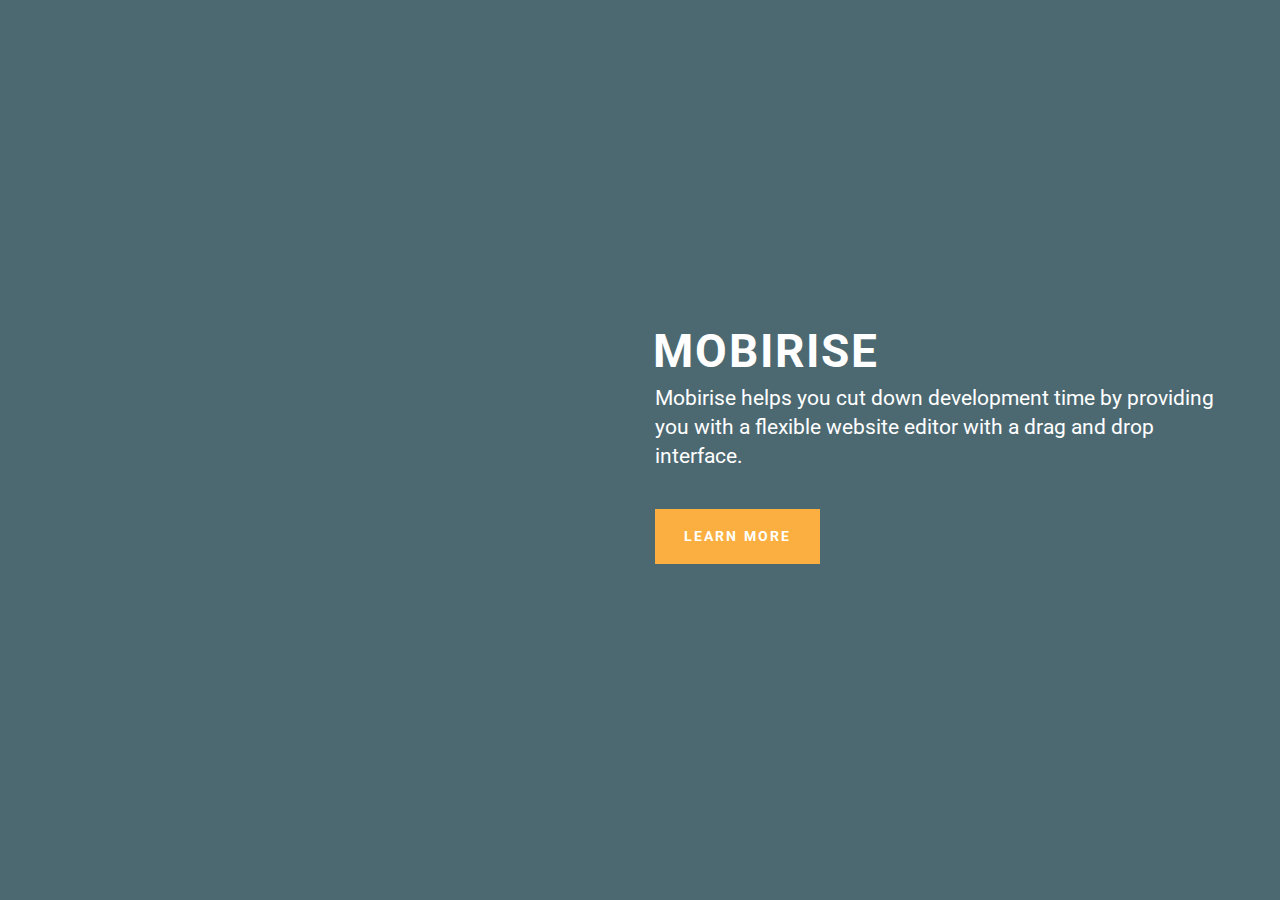
==== contact.html @ 0ccf78a9 "create github pages" ====
<!DOCTYPE html>
<html>
<head>
  <!-- Site made with Mobirise Website Builder v4.3.2, https://mobirise.com -->
  <meta charset="UTF-8">
  <meta http-equiv="X-UA-Compatible" content="IE=edge">
  <meta name="generator" content="Mobirise v4.3.2, mobirise.com">
  <meta name="viewport" content="width=device-width, initial-scale=1">
  <link rel="shortcut icon" href="assets/images/logo.png" type="image/x-icon">
  <meta name="description" content="Contact
">
  <title>Contact.html</title>
  <link rel="stylesheet" href="https://fonts.googleapis.com/css?family=Roboto:700,400&subset=cyrillic,latin,greek,vietnamese">
  <link rel="stylesheet" href="assets/bootstrap/css/bootstrap.min.css">
  <link rel="stylesheet" href="assets/animate.css/animate.min.css">
  <link rel="stylesheet" href="assets/mobirise/css/style.css">
  <link rel="stylesheet" href="assets/mobirise/css/mbr-additional.css" type="text/css">
  
  
  
</head>
<body>
<section class="mbr-box mbr-section mbr-section--relative mbr-section--fixed-size mbr-section--full-height mbr-section--bg-adapted" id="header2-c" data-rv-view="29" style="background-color: rgb(76, 105, 114);">
    <div class="mbr-box__magnet mbr-box__magnet--sm-padding mbr-box__magnet--center-left">
        
        <div class="mbr-box__container mbr-section__container container">
            <div class="mbr-box mbr-box--stretched"><div class="mbr-box__magnet mbr-box__magnet--center-left">
                <div class="row"><div class=" col-sm-6 col-sm-offset-6">
                    <div class="mbr-hero animated fadeInUp">
                        <h1 class="mbr-hero__text">MOBIRISE</h1>
                        <p class="mbr-hero__subtext">Mobirise helps you cut down development time by providing you with a flexible website editor with a drag and drop interface.</p>
                    </div>
                    <div class="mbr-buttons btn-inverse mbr-buttons--left"><a class="mbr-buttons__btn btn btn-lg btn-warning animated fadeInUp delay" href="https://mobirise.com">LEARN MORE</a></div>
                </div></div>
            </div></div>
        </div>
        
    </div>
</section>


  <section class="engine"><a href="https://mobirise.co/q">bootstrap slideshow</a></section><script src="assets/web/assets/jquery/jquery.min.js"></script>
  <script src="assets/bootstrap/js/bootstrap.min.js"></script>
  <script src="assets/smooth-scroll/smooth-scroll.js"></script>
  <script src="assets/mobirise/js/script.js"></script>
  
  
</body>
</html>
---- assets/mobirise/css/style.css ----
.is-builder .animated {
  -webkit-animation-name: none !important;
  animation-name: none !important;
}
html {
  position: relative;
  min-height: 100%;
}
.mbr-embedded-video {
  position: relative;
}
.mbr-background-video,
.mbr-background-video-preview {
  bottom: 0;
  left: 0;
  overflow: hidden;
  position: absolute;
  right: 0;
  top: 0;
}
.mbr-parallax-background,
.mbr-background {
  background-attachment: fixed !important;
  background-position: 50% 0;
  background-repeat: no-repeat;
  background-size: cover !important;
}
.mbr-hidden-scrollbar .mbr-parallax-background {
  background-size: auto 130%;
}
.mobile .mbr-parallax-background {
  background-attachment: scroll !important;
}
.mbr-background {
  background-attachment: scroll !important;
}
.mbr-navbar {
  position: relative;
  width: 100%;
}
.mbr-navbar:before {
  content: "";
  display: block;
}
.mbr-navbar__brand-link:after,
.mbr-navbar__brand-img {
  max-height: 74px;
  height: 100%;
}
.mbr-navbar:before,
.mbr-navbar__container {
  height: 98px;
}
.mbr-navbar--ss .mbr-navbar__brand-link:after,
.mbr-navbar--ss .mbr-navbar__brand-img {
  height: 74px;
}
.mbr-navbar--ss:before,
.mbr-navbar--ss .mbr-navbar__container {
  height: 98px;
}
.mbr-navbar--xs .mbr-navbar__brand-link:after,
.mbr-navbar--xs .mbr-navbar__brand-img {
  height: 32px;
}
.mbr-navbar--xs:before,
.mbr-navbar--xs .mbr-navbar__container {
  height: 56px;
}
.mbr-navbar--s .mbr-navbar__brand-link:after,
.mbr-navbar--s .mbr-navbar__brand-img {
  height: 48px;
}
.mbr-navbar--s:before,
.mbr-navbar--s .mbr-navbar__container {
  height: 72px;
}
.mbr-navbar--m .mbr-navbar__brand-link:after,
.mbr-navbar--m .mbr-navbar__brand-img {
  height: 64px;
}
.mbr-navbar--m:before,
.mbr-navbar--m .mbr-navbar__container {
  height: 88px;
}
.mbr-navbar--l .mbr-navbar__brand-link:after,
.mbr-navbar--l .mbr-navbar__brand-img {
  height: 96px;
}
.mbr-navbar--l:before,
.mbr-navbar--l .mbr-navbar__container {
  height: 120px;
}
.mbr-navbar--xl .mbr-navbar__brand-link:after,
.mbr-navbar--xl .mbr-navbar__brand-img {
  height: 128px;
}
.mbr-navbar--xl:before,
.mbr-navbar--xl .mbr-navbar__container {
  height: 152px;
}
.mbr-navbar--short .mbr-navbar__brand-link:after,
.mbr-navbar--short .mbr-navbar__brand-img {
  height: 40px;
}
.mbr-navbar--short .mbr-brand__logo .mbr-iconfont{
  font-size: 40px;
}
.mbr-navbar--short:before,
.mbr-navbar--short .mbr-navbar__container {
  height: 64px;
}
.mbr-navbar--short .mbr-navbar__container {
  padding: 12px 0;
}
@media (max-width: 767px) {
  .mbr-navbar--short .mbr-navbar__brand-link:after,
  .mbr-navbar--short .mbr-navbar__brand-img {
    height: 31px;
  }
  .mbr-navbar--short:before,
  .mbr-navbar--short .mbr-navbar__container {
    height: 45px;
  }
  .mbr-navbar--short .mbr-navbar__container {
    padding: 7px 0;
  }
}
.mbr-navbar__brand-img {
  position: relative;
}
.mbr-navbar__brand-img,
.mbr-navbar__container,
.mbr-navbar__section {
  -webkit-transition: all 300ms ease-in-out 0s;
  -o-transition: all 300ms ease-in-out 0s;
  transition: all 300ms ease-in-out 0s;
}
.mbr-navbar__section {
  background: #2c2c2c;
  height: auto;
  position: absolute;
  top: 0;
  width: 100%;
  z-index: 1000;
}
.mbr-navbar__container {
  display: table;
  padding: 12px 0;
  width: 100%;
}
.mbr-navbar__menu-box {
  display: table;
  width: 100%;
}
.mbr-navbar__menu-box--inline-left,
.mbr-navbar__menu-box--inline-center,
.mbr-navbar__menu-box--inline-right {
  display: block;
  text-align: left;
}
.mbr-navbar__menu-box--inline-center {
  text-align: center;
}
.mbr-navbar__menu-box--inline-right {
  text-align: right;
}
.mbr-navbar__column {
  display: table-cell;
  vertical-align: middle;
}
.mbr-navbar__column--xxs {
  width: 1%;
}
.mbr-navbar__column--xs {
  width: 10%;
}
.mbr-navbar__column--s {
  width: 20%;
}
.mbr-navbar__column--m {
  width: 30%;
}
.mbr-navbar__column--l {
  width: 40%;
}
.mbr-navbar__column--xl {
  width: 50%;
}
.mbr-navbar__menu-box--inline-left .mbr-navbar__column,
.mbr-navbar__menu-box--inline-center .mbr-navbar__column,
.mbr-navbar__menu-box--inline-right .mbr-navbar__column {
  display: inline-block;
}
.mbr-navbar__items {
  float: left;
  padding-left: 0px;
  position: relative;
  left: -20px;
}
.mbr-navbar__items--right {
  float: right;
  left: 0;
}
.float-left {
  float: left;
}
.mbr-navbar__item {
  display: block;
  float: left;
  position: relative;
}
.mbr-navbar__hamburger {
  display: none;
  margin-top: -11px;
  position: absolute;
  right: 0;
  top: 50%;
  z-index: 10000;
}
.mbr-navbar--collapsed .mbr-navbar__container {
  position: relative;
}
.mbr-navbar--collapsed .mbr-navbar__column {
  display: block;
  width: 100%;
}
.mbr-navbar--collapsed .mbr-navbar__items--right {
  padding-top: 13px;
}
.mbr-navbar--collapsed .mbr-navbar__menu {
  background: rgba(0, 0, 0, 0.9);
  display: none;
  height: 100%;
  left: 0;
  position: fixed;
  top: 0;
  width: 100%;
  z-index: 9999;
}
.mbr-navbar--collapsed .mbr-navbar__menu-box {
  display: table-cell;
  vertical-align: middle;
}
.mbr-navbar--collapsed .mbr-navbar__items {
  float: none;
}
.mbr-navbar--collapsed .mbr-navbar__item {
  float: none;
}
.mbr-navbar--collapsed .mbr-navbar__hamburger {
  display: block;
}
.mbr-navbar--collapsed.mbr-navbar--open .mbr-navbar__menu {
  display: table;
}
.mbr-navbar--collapsed.mbr-navbar--open:not(.mbr-navbar--sticky) .mbr-navbar__section {
  background: none;
  position: fixed;
}
.mbr-navbar--collapsed.mbr-navbar--open .mbr-navbar__brand {
  visibility: hidden;
}
.mbr-navbar--collapsed.mbr-navbar--sticky.mbr-navbar--open .mbr-navbar__brand {
  visibility: visible;
}
.mbr-navbar--collapsed.mbr-navbar--open .mbr-navbar__brand-img,
.mbr-navbar--collapsed.mbr-navbar--open .mbr-navbar__container {
  -webkit-transition: none;
  -o-transition: none;
  transition: none;
}
.mbr-navbar--freeze.mbr-navbar--collapsed.mbr-navbar--open .mbr-navbar__hamburger,
.mbr-navbar--freeze.mbr-navbar--collapsed.mbr-navbar--open .mbr-navbar__hamburger:hover {
  color: #fff !important;
}
.mbr-navbar--sticky .mbr-navbar__section {
  position: fixed;
}
.mbr-navbar--absolute {
  position: absolute;
}
/* fix for popup menu conflict */
@media (max-width: 480px) {
  .mbr-navbar--absolute.mbr-navbar[id^=menu-] {
    position: absolute;
  }
}
.mbr-navbar--transparent .mbr-navbar__section {
  background: none;
}
.mbr-navbar--stuck .mbr-navbar__section,
.mbr-navbar--relative .mbr-navbar__section {
  background: #2c2c2c;
}
@media (max-width: 991px) {
  .mbr-navbar--auto-collapse .mbr-navbar__container {
    position: relative;
  }
  .mbr-navbar--auto-collapse .mbr-navbar__column {
    display: block;
    width: 100%;
  }
  .mbr-navbar__column {
    max-height: 100vh;
    overflow-x: hidden;
    overflow-y:auto;
  }
  .mbr-navbar__column::-webkit-scrollbar {
    display:none;
  }
  .mbr-navbar--auto-collapse .mbr-navbar__items--right {
    padding-top: 13px;
  }
  .mbr-navbar--auto-collapse .mbr-navbar__menu {
    background: rgba(0, 0, 0, 0.9);
    display: none;
    height: 100%;
    left: 0;
    position: fixed;
    top: 0;
    width: 100%;
    z-index: 9999;
  }
  .mbr-navbar--auto-collapse .mbr-navbar__menu-box {
    display: table-cell;
    vertical-align: middle;
  }
  .mbr-navbar--auto-collapse .mbr-navbar__items {
    float: none;
  }
  .mbr-navbar--auto-collapse .mbr-navbar__item {
    float: none;
  }
  .mbr-navbar--auto-collapse .mbr-navbar__hamburger {
    display: block;
  }
  .mbr-navbar--auto-collapse.mbr-navbar--open .mbr-navbar__menu {
    display: table;
  }
  .mbr-navbar--auto-collapse.mbr-navbar--open:not(.mbr-navbar--sticky) .mbr-navbar__section {
    background: none;
    position: fixed;
  }
  .mbr-navbar--auto-collapse.mbr-navbar--open .mbr-navbar__brand {
    visibility: hidden;
  }
  .mbr-navbar--auto-collapse.mbr-navbar--sticky.mbr-navbar--open .mbr-navbar__brand {
    visibility: visible;
  }
  .mbr-navbar--auto-collapse.mbr-navbar--open .mbr-navbar__brand-img,
  .mbr-navbar--auto-collapse.mbr-navbar--open .mbr-navbar__container {
    -webkit-transition: none;
    -o-transition: none;
    transition: none;
  }
}
.mbr-after-navbar:before {
  content: "";
  display: block;
  height: 98px;
}
.mbr-hamburger {
  cursor: pointer;
  height: 23px;
  width: 30px;
}
.mbr-hamburger:focus {
  outline: none;
}
.mbr-hamburger__line,
.mbr-hamburger__line:before,
.mbr-hamburger__line:after {
  content: "";
  position: absolute;
  display: block;
  height: 1px;
  cursor: pointer;
}
.mbr-hamburger__line,
.mbr-hamburger__line:before,
.mbr-hamburger__line:after {
  width: 30px;
  border-bottom: 5px solid;
  top: 9px;
}
.mbr-hamburger__line:before {
  top: -9px;
}
.mbr-hamburger__line:after {
  top: 9px;
}
.mbr-hamburger__line,
.mbr-hamburger__line:before,
.mbr-hamburger__line:after {
  -webkit-transition: all 300ms ease-in-out;
  transition: all 300ms ease-in-out;
}
.mbr-hamburger--open .mbr-hamburger__line {
  border-color: transparent;
}
.mbr-hamburger--open .mbr-hamburger__line:before,
.mbr-hamburger--open .mbr-hamburger__line:after {
  top: 0;
}
.mbr-hamburger--open .mbr-hamburger__line:before {
  -ms-transform: rotate(45deg);
  -webkit-transform: rotate(45deg);
  transform: rotate(45deg);
}
.mbr-hamburger--open .mbr-hamburger__line:after {
  top: 10px;
  -ms-transform: translatey(-10px) rotate(-45deg);
  -webkit-transform: translatey(-10px) rotate(-45deg);
  transform: translatey(-10px) rotate(-45deg);
}
@media (max-width: 767px) {
  .mbr-hamburger {
    height: 23px;
    width: 27px;
  }
  .mbr-hamburger__line,
  .mbr-hamburger__line:before,
  .mbr-hamburger__line:after {
    width: 27px;
    border-bottom: 4px solid;
    top: 9px;
  }
  .mbr-hamburger__line:before {
    top: -9px;
  }
  .mbr-hamburger__line:after {
    top: 9px;
  }
}

.navbar-dropdown .hamburger-icon {
  content: "";
  width: 16px;
  -webkit-box-shadow: 0 -6px 0 1px,0 0 0 1px,0 6px 0 1px;
  -moz-box-shadow: 0 -6px 0 1px,0 0 0 1px,0 6px 0 1px;
  box-shadow: 0 -6px 0 1px,0 0 0 1px,0 6px 0 1px;
}

.mbr-brand {
  display: block;
  float: left;
  position: relative;
}
.mbr-brand,
.mbr-brand:hover {
  text-decoration: none;
}
.mbr-brand__name {
  display: block;
  font-weight: bold;
  margin-top: 5px;
  text-align: center;
}
.mbr-brand__name,
.mbr-brand__name:hover {
  text-decoration: none;
}
.mbr-brand--inline {
  display: table;
}
.mbr-brand--inline:after {
  content: "";
  display: table-cell;
  width: 1px;
}
.mbr-brand--inline .mbr-brand__logo,
.mbr-brand--inline .mbr-brand__name {
  display: table-cell;
  vertical-align: middle;
}
.mbr-brand--inline .mbr-brand__logo {
  padding-right: 10px;
}
.mbr-brand--inline .mbr-brand__name {
  margin: 0;
  text-align: left;
}
.mbr-form {
  display: table;
  margin-top: -13px;
  position: relative;
  top: 14px;
  width: 100%;
}
.mbr-form__left,
.mbr-form__right {
  display: table-cell;
  vertical-align: top;
}
.mbr-form__left {
  padding-right: 3px;
}
.mbr-form__right {
  width: 1px;
}
@media (max-width: 530px) {
  .mbr-form {
    display: block;
    margin-top: -27px;
    position: relative;
    top: 26px;
  }
  .mbr-form__left,
  .mbr-form__right {
    display: block;
  }
  .mbr-form__left {
    margin-bottom: 12px;
    padding-right: 0;
  }
  .mbr-form__right {
    width: 100%;
  }
}
.mbr-section {
  padding: 0 20px;
}
.mbr-section--no-padding {
  padding: 0;
}
.mbr-section--relative {
  position: relative;
}
.mbr-section--fixed-size {
  overflow: hidden;
}
.mbr-section--full-height {
  height: 100vh;
}
.mbr-section--full-height.mbr-after-navbar:before {
  display: none;
}
.mbr-section--bg-adapted {
  background-attachment: scroll;
  background-position: 50% 0;
  background-repeat: no-repeat;
  background-size: cover;
}
.mbr-section--gray {
  background-color: #444444;
}
.mbr-section--light-gray {
  background-color: #f0f0f0;
}
.mbr-section--dark-gray {
  background-color: #3c3c3c;
}
.mbr-section__container {
  padding: 0;
  position: relative;
  z-index: 3;
}
.mbr-section__container--center {
  text-align: center;
}
.mbr-section__container--std-padding {
  padding: 93px 0;
}
.mbr-section__container--std-top-padding {
  padding-top: 93px;
}
.mbr-section__container--std-bot-padding {
  padding-bottom: 93px;
}
.mbr-section__container--sm-padding {
  padding: 41px 0;
}
.mbr-section__container--sm-top-padding {
  padding-top: 41px;
}
.mbr-section__container--sm-bot-padding {
  padding-bottom: 41px;
}
.mbr-section__container--isolated {
  padding-bottom: 93px;
  padding-top: 93px;
}
.mbr-section__container--first {
  padding-top: 93px;
  padding-bottom: 41px;
}
.mbr-section__container--middle {
  padding-bottom: 41px;
}
.mbr-section__container--last {
  padding-bottom: 93px;
}
.mbr-section__row {
  margin-left: -24px;
  margin-right: -24px;
}
.mbr-section__col {
  overflow: hidden;
  padding-left: 24px;
  padding-right: 24px;
}
.mbr-section__left {
  padding-right: 40px;
}
.mbr-section__right {
  padding-left: 15px;
}
.mbr-section__header {
  line-height: 1.5em;
  margin: -10px 0 0;
  text-align: center;
}
@media (min-width: 768px) {
  .mbr-section--short-paddings .mbr-section__container--std-padding {
    padding: 59px 0;
  }
  .mbr-section--short-paddings .mbr-section__container--std-top-padding {
    padding-top: 59px;
  }
  .mbr-section--short-paddings .mbr-section__container--std-bot-padding {
    padding-bottom: 59px;
  }
  .mbr-section--short-paddings .mbr-section__container--sm-padding {
    padding: 41px 0;
  }
  .mbr-section--short-paddings .mbr-section__container--sm-top-padding {
    padding-top: 41px;
  }
  .mbr-section--short-paddings .mbr-section__container--sm-bot-padding {
    padding-bottom: 41px;
  }
  .mbr-section--short-paddings .mbr-section__container--isolated {
    padding-bottom: 59px;
    padding-top: 59px;
  }
  .mbr-section--short-paddings .mbr-section__container--first {
    padding-top: 59px;
    padding-bottom: 41px;
  }
  .mbr-section--short-paddings .mbr-section__container--middle {
    padding-bottom: 41px;
  }
  .mbr-section--short-paddings .mbr-section__container--last {
    padding-bottom: 59px;
  }
}
@media (max-width: 767px) {
  .mbr-section__left {
    padding-right: 15px;
  }
  .mbr-section__right {
    padding-left: 15px;
    padding-top: 51px;
  }
}
.mbr-arrow {
  bottom: 71px;
  left: 0;
  line-height: 1px;
  padding: 0 20px;
  position: absolute;
  width: 100%;
  z-index: 3;
}
.mbr-arrow__link {
  display: inline-block;
  font-size: 26px;
}
.mbr-arrow__link,
.mbr-arrow__link:hover,
.mbr-arrow__link:focus {
  color: #fff;
}
.mbr-arrow--floating .mbr-arrow__link {
  -webkit-animation: floating-arrow 1.6s infinite ease-in-out 0s;
  -o-animation: floating-arrow 1.6s infinite ease-in-out 0s;
  animation: floating-arrow 1.6s infinite ease-in-out 0s;
}
@-webkit-keyframes floating-arrow {
  from {
    -webkit-transform: translateY(0);
    transform: translateY(0);
  }
  65% {
    -webkit-transform: translateY(11px);
    transform: translateY(11px);
  }
  to {
    -webkit-transform: translateY(0);
    transform: translateY(0);
  }
}
@-o-keyframes floating-arrow {
  from {
    -webkit-transform: translateY(0);
    transform: translateY(0);
  }
  65% {
    -webkit-transform: translateY(11px);
    transform: translateY(11px);
  }
  to {
    -webkit-transform: translateY(0);
    transform: translateY(0);
  }
}
@keyframes floating-arrow {
  from {
    -webkit-transform: translateY(0);
    transform: translateY(0);
  }
  65% {
    -webkit-transform: translateY(11px);
    transform: translateY(11px);
  }
  to {
    -webkit-transform: translateY(0);
    transform: translateY(0);
  }
}
.mbr-arrow--dark .mbr-arrow__link,
.mbr-arrow--dark .mbr-arrow__link:hover,
.mbr-arrow--dark .mbr-arrow__link:focus {
  color: #252525;
}
@media (max-width: 767px) {
  .mbr-arrow {
    bottom: 41px;
  }
}
@media (max-width: 320px) {
  .mbr-arrow {
    bottom: 21px;
    text-align: center;
  }
}
@media all and (device-width: 320px) and (device-height: 568px) and (orientation: portrait) {
  .mbr-arrow {
    bottom: 31px;
  }
}
.mbr-box {
  display: table;
  width: 100%;
}
.mbr-box--fixed {
  table-layout: fixed;
}
.mbr-box--stretched {
  height: 100%;
}
.mbr-box__magnet {
  display: table-cell;
  float: none;
  height: 100%;
  margin-bottom: 0;
  margin-top: 0;
  text-align: center;
  vertical-align: middle;
}
.mbr-box__magnet--sm-padding {
  padding: 41px 0;
}
.mbr-box__magnet--top-left,
.mbr-box__magnet--top-center,
.mbr-box__magnet--top-right {
  vertical-align: top;
}
.mbr-box__magnet--bottom-left,
.mbr-box__magnet--bottom-center,
.mbr-box__magnet--bottom-right {
  vertical-align: bottom;
}
.mbr-box__magnet--top-left,
.mbr-box__magnet--center-left,
.mbr-box__magnet--bottom-left {
  text-align: left;
}
.mbr-box__magnet--top-right,
.mbr-box__magnet--center-right,
.mbr-box__magnet--bottom-right {
  text-align: right;
}
.mbr-box__container {
  height: 50%;
}
@media (max-width: 767px) {
  .mbr-box__container {
    height: 100%;
  }
  .mbr-box--adapted {
    display: block;
  }
  .mbr-box--adapted > .mbr-box__magnet {
    display: block;
    height: auto;
  }
}
.mbr-overlay {
  background: #222;
  bottom: 0;
  left: 0;
  position: absolute;
  right: 0;
  top: 0;
  z-index: 2;
}
.mbr-google-map__marker {
  color: #252525;
  display: none;
  margin: 0;
}
.mbr-google-map--loaded .mbr-google-map__marker {
  display: block;
}
.mbr-hero {
  color: #fff;
  position: relative;
}
.mbr-hero__text {
  font-size: 46px;
  font-weight: bold;
  left: -2px;
  letter-spacing: 2px;
  line-height: 50px;
  margin: -18px 0 1px 0;
  padding-bottom: 41px;
  position: relative;
  top: 8px;
}
.mbr-hero__subtext {
  font-size: 21px;
  line-height: 29px;
  margin: -32px 0 3px 0;
  padding: 0 0 41px 0;
  position: relative;
  top: 6px;
}
.mbr-figure {
  display: inline-block;
  /*line-height: 1px;*/
  margin: 0;
  max-width: 100%;
  overflow: hidden;
  position: relative;
}
.mbr-figure--no-bg {
  background: none;
}
.mbr-figure--full-width {
  display: block;
  width: 100%;
}
.mbr-figure.mbr-after-navbar:before {
  display: none;
}
.mbr-figure--full-width iframe,
.mbr-figure--full-width .mbr-figure__img,
.mbr-figure--full-width .mbr-figure__map {
  width: 100%;
}
.mbr-figure iframe,
.mbr-figure__img,
.mbr-figure__map {
  max-width: 100%;
}
@-webkit-keyframes mapCircleLoading {
  from {
    -webkit-transform: rotate(0deg);
  }
  to {
    -webkit-transform: rotate(359deg);
  }
}
@keyframes mapCircleLoading {
  from {
    transform: rotate(0deg);
  }
  to {
    transform: rotate(359deg);
  }
}
.mbr-figure__map {
  height: 400px;
  position: relative;
}
.mbr-figure__map--short {
  height: 300px;
}
.mbr-figure__map iframe {
  height: 100%;
  width: 100%;
}
.mbr-figure__map [data-state-details] {
  color: #6b6763;
  font-family: "Roboto", Helvetica, Arial, sans-serif;
  height: 1.5em;
  margin-top: -0.75em;
  padding-left: 20px;
  padding-right: 20px;
  position: absolute;
  text-align: center;
  top: 50%;
  width: 100%;
}
.mbr-figure__map[data-state] {
  background: #e9e5dc;
}
.mbr-figure__map[data-state="loading"] [data-state-details] {
  display: none;
}
.mbr-figure__map[data-state="loading"]::after {
  content: "";
  -webkit-animation: mapCircleLoading .6s infinite linear;
  animation: mapCircleLoading .6s infinite linear;
  border-radius: 50%;
  border: 6px rgba(255, 255, 255, 0.35) solid;
  border-top-color: #fff;
  height: 40px;
  left: 50%;
  margin-left: -20px;
  margin-top: -20px;
  position: absolute;
  top: 50%;
  width: 40px;
}
.mbr-figure__caption {
  background: rgba(0, 0, 0, 0.5);
  bottom: 0;
  color: #fff;
  display: block;
  font-size: 17px;
  left: 0;
  line-height: 1.3em;
  min-height: 53px;
  padding: 17px 20px;
  position: absolute;
  text-align: left;
  width: 100%;
}
.mbr-figure__caption--no-padding {
  padding: 17px 0;
}
.mbr-figure--wysiwyg .mbr-figure__caption a,
.mbr-figure--wysiwyg .mbr-figure__caption a:hover {
  color: inherit;
  text-decoration: underline;
}
.mbr-figure--caption-inside-top .mbr-figure__caption {
  bottom: auto;
  top: 0;
}
.mbr-figure--caption-outside-top .mbr-figure__caption,
.mbr-figure--caption-outside-bottom .mbr-figure__caption {
  background: none;
  position: relative;
}
.mbr-figure--no-bg.mbr-figure--caption-outside-top .mbr-figure__caption,
.mbr-figure--no-bg.mbr-figure--caption-outside-bottom .mbr-figure__caption {
  color: #252525;
}
.mbr-figure--no-bg.mbr-figure--caption-outside-top .mbr-figure__caption {
  margin-top: -3px;
  padding-top: 0;
}
.mbr-figure--no-bg.mbr-figure--caption-outside-bottom .mbr-figure__caption {
  margin-top: -2px;
  padding-bottom: 0;
  top: 2px;
}
.mbr-figure__caption--std-grid {
  background: none;
  z-index: 2;
  overflow: hidden;
}
@media (min-width: 768px) {
  .mbr-figure__caption--std-grid {
    width: 715px;
    left: 50%;
    margin-left: -357.5px;
    padding: 17px 0;
  }
}
@media (min-width: 992px) {
  .mbr-figure__caption--std-grid {
    width: 935px;
    margin-left: -467.5px;
  }
}
@media (min-width: 1200px) {
  .mbr-figure__caption--std-grid {
    width: 1150px;
    margin-left: -575px;
  }
}
.mbr-figure__caption--std-grid:before {
  bottom: 0;
  content: "";
  position: absolute;
  top: 0;
  width: 200%;
  z-index: -1;
  margin-left: -50%;
}
.mbr-figure--caption-inside-top .mbr-figure__caption--std-grid:before,
.mbr-figure--caption-inside-bottom .mbr-figure__caption--std-grid:before {
  background: rgba(0, 0, 0, 0.6);
}
.mbr-figure__caption-small {
  color: #ccc;
  display: block;
  font-size: 14px;
  line-height: 1.3em;
}
.mbr-figure--no-bg.mbr-figure--caption-outside-top .mbr-figure__caption-small,
.mbr-figure--no-bg.mbr-figure--caption-outside-bottom .mbr-figure__caption-small {
  color: #777;
}
@media (max-width: 767px) {
  .mbr-figure--adapted {
    display: block;
    width: 100%;
  }
  .mbr-figure--adapted iframe,
  .mbr-figure--adapted .mbr-figure__img,
  .mbr-figure--adapted .mbr-figure__map {
    width: 100%;
  }
  .mbr-figure--caption-inside-top .mbr-figure__caption,
  .mbr-figure--caption-inside-bottom .mbr-figure__caption {
    background: none;
    position: relative;
  }
  .mbr-figure--caption-inside-top .mbr-figure__caption--std-grid:before,
  .mbr-figure--caption-inside-bottom .mbr-figure__caption--std-grid:before {
    display: none;
  }
}
.mbr-reviews {
  list-style: none;
  margin: 0 -15px;
  padding: 3px 0 0 0;
}
.mbr-reviews__item {
  position: relative;
  margin-top: 39px;
}
.mbr-reviews__text {
  background: #fafafa;
  border-radius: 3px;
  border: 1px solid #ededed;
  color: #777;
  font-size: 16px;
  line-height: 26px;
  padding: 20px;
  position: relative;
}
.mbr-reviews__text:before {
  -webkit-transform: rotate(45deg);
  -ms-transform: rotate(45deg);
  -o-transform: rotate(45deg);
  transform: rotate(45deg);
  width: 14px;
  height: 14px;
  background-color: #fafafa;
  border-color: #ededed;
  border-style: none solid solid none;
  border-width: 0 1px 1px 0;
  bottom: -8px;
  content: "";
  display: block;
  left: 50px;
  position: absolute;
}
.mbr-reviews__p {
  margin: 0;
}
.mbr-reviews__author {
  margin-top: 30px;
  padding-left: 102px;
  position: relative;
}
.mbr-reviews__author--short {
  margin-top: 27px;
  padding-left: 32px;
}
.mbr-reviews__author-img {
  width: 50px;
  height: 50px;
  border-radius: 50%;
  left: 33px;
  position: absolute;
  top: 0;
}
.mbr-reviews__author-name {
  color: #777;
  font-size: 14px;
  font-weight: bold;
  position: relative;
  top: -3px;
}
.mbr-reviews__author-bio {
  color: #999;
  font-size: 12px;
}
@media (max-width: 767px) {
  .mbr-reviews__author {
    padding-bottom: 32px;
  }
  .mbr-reviews__author--short {
    padding-bottom: 1px;
  }
}
@media (min-width: 768px) and (max-width: 991px) {
  .mbr-reviews__item:nth-of-type(2n+1) {
    clear: left;
  }
}
@media (min-width: 992px) {
  .mbr-reviews__item:nth-of-type(3n+1) {
    clear: left;
  }
}
@media (max-width: 991px) {
  .mbr-header--reduce .mbr-header__text {
    padding-top: 1em;
    margin-top: -1em;
  }
}
.mbr-header {
  margin-top: -20px;
  padding: 0;
  position: relative;
  text-align: left;
  top: 10px;
}
.mbr-header--std-padding {
  padding-bottom: 41px;
}
.mbr-header--center {
  text-align: center;
}
.mbr-header__text {
  display: block;
  font-size: 25px;
  font-weight: bold;
  letter-spacing: 6px;
  line-height: 1.5em;
  margin: 0;
}
.mbr-header__subtext {
  color: #777;
  font-size: 14px;
  font-style: italic;
  letter-spacing: 1px;
  margin: 8px 0 7px 0;
}
.mbr-header--inline {
  margin-top: 0;
  padding: 41px 0 28px 0;
  top: 0;
}
.mbr-header--inline .mbr-header__text {
  letter-spacing: 4px;
  line-height: 1em;
  margin: 15px 0 0 0;
}
@media (max-width: 767px) {
  .mbr-header--inline {
    padding: 47px 0 38px 0;
  }
  .mbr-header--inline .mbr-header__text {
    display: block;
    margin: 0 0 38px 0;
  }
  .mbr-header--auto-align .mbr-header__text,
  .mbr-header--auto-align .mbr-header__subtext {
    left: 0;
    text-align: center !important;
  }
}
@media (min-width: 768px) {
  .mbr-header--reduce {
    margin-top: -5px;
    top: 2px;
  }
  .mbr-header--reduce .mbr-header__text {
    font-size: 16px;
    letter-spacing: 1px;
    line-height: 1.1em;
    padding-top: 0.4em;
    margin-top: -0.4em;
  }
}
.mbr-social-icons__icon {
  -webkit-transition: all 0.2s ease-in-out 0s;
  -o-transition: all 0.2s ease-in-out 0s;
  transition: all 0.2s ease-in-out 0s;
  color: #fff;
  cursor: pointer;
  display: inline-block;
  font-size: 29px;
  height: 56px;
  line-height: 61px;
  margin: 0 10px 13px 0;
  position: relative;
  text-align: center;
  width: 56px;
}
.mbr-social-icons__icon:hover {
  color: #fff;
}
.mbr-social-icons--style-1 .mbr-social-icons__icon:hover {
  background: #252525 !important;
}
.mbr-contacts {
  color: #9c9c9c;
  font-size: 14px;
  line-height: 1.7em;
  padding: 45px 0 46px;
}
.mbr-contacts__img {
  max-width: 100%;
  margin: 6px 0 5px 40px;
}
.mbr-contacts__img--left {
  margin-left: 0;
}
.mbr-contacts__text {
  margin: 0;
}
.mbr-contacts__header {
  color: #fff;
  font-size: 14px;
  letter-spacing: 1px;
  margin-bottom: 20px;
  margin-top: 3px;
}
.mbr-contacts__list {
  list-style: none;
  margin: 0;
  padding: 0;
}
@media (max-width: 767px) {
  .mbr-contacts__img {
    margin-bottom: 10px;
  }
  .mbr-contacts__header {
    margin-top: 20px;
    margin-bottom: 10px;
  }
  .mbr-contacts__column {
    margin-top: 37px;
  }
}
.mbr-footer {
  color: #9c9c9c;
  font-size: 13px;
  letter-spacing: 1px;
  line-height: 1.5em;
  padding: 37px 0 39px;
  word-spacing: 1px;
}
.mbr-footer__copyright {
  margin: 0;
}
.mbr-buttons {
  margin: -26px 0 13px 0;
  position: relative;
  text-align: left;
  top: 26px;
}
.mbr-buttons__btn,
.mbr-buttons__link {
  margin: 0 10px 13px 0;
}
.mbr-buttons__btn,
.mbr-buttons__link,
.mbr-buttons__btn:hover,
.mbr-buttons__link:hover {
  text-decoration: none;
}
.mbr-buttons--top {
  top: 44px;
  margin-top: -62px;
}
.mbr-buttons--no-offset {
  margin-top: 0;
  top: 0;
}
.mbr-buttons--only-links {
  left: -20px;
}
.mbr-buttons--center {
  left: 5px;
  text-align: center;
}
.mbr-buttons--center.mbr-buttons--only-links {
  left: 0;
}
.mbr-buttons--right {
  text-align: right;
}
.mbr-buttons--right .mbr-buttons__btn,
.mbr-buttons--right .mbr-buttons__link {
  margin: 0 0 13px 10px;
}
.mbr-buttons--right.mbr-buttons--only-links {
  left: 20px;
}
.mbr-buttons--activated {
  left: 5px;
  text-align: center;
}
.mbr-buttons--activated .mbr-buttons__btn,
.mbr-buttons--activated .mbr-buttons__link {
  margin-left: 0;
  margin-right: 0;
}
.mbr-buttons--activated .mbr-buttons__link {
  font-size: 25px;
  padding: 10px 30px 2px;
}
.mbr-buttons--activated .mbr-buttons__btn {
  font-size: 15px;
  margin-top: 9px;
  padding: 15px 30px;
}
.mbr-buttons--freeze.mbr-buttons--activated .mbr-buttons__link {
  font-size: 25px !important;
}
.mbr-buttons--freeze.mbr-buttons--activated .mbr-buttons__link,
.mbr-buttons--freeze.mbr-buttons--activated .mbr-buttons__link:hover {
  color: #fff !important;
}
.mbr-buttons--freeze.mbr-buttons--activated .mbr-buttons__btn {
  font-size: 15px !important;
}
@media (max-width: 991px) {
  .mbr-buttons {
    top: 0;
  }
  form:not(.mbr-form) .mbr-buttons {
    top: 26px;
  }
  .mbr-buttons:first-child {
    margin-top: 0;
  }
  .mbr-buttons--active {
    left: 5px;
    text-align: center;
  }
  .mbr-buttons--active .mbr-buttons__btn,
  .mbr-buttons--active .mbr-buttons__link {
    margin-left: 0;
    margin-right: 0;
  }
  .mbr-buttons--right.mbr-buttons--only-links {
    left: 0;
  }
  .mbr-buttons--active .mbr-buttons__link {
    font-size: 25px;
    padding: 10px 30px 2px;
  }
  .mbr-buttons--active .mbr-buttons__btn {
    font-size: 15px;
    margin-top: 9px;
    padding: 15px 30px;
  }
  .mbr-buttons--freeze.mbr-buttons--active .mbr-buttons__link {
    font-size: 25px !important;
  }
  .mbr-buttons--freeze.mbr-buttons--active .mbr-buttons__link,
  .mbr-buttons--freeze.mbr-buttons--active .mbr-buttons__link:hover {
    color: #fff !important;
  }
  .mbr-buttons--freeze.mbr-buttons--active .mbr-buttons__btn {
    font-size: 15px !important;
  }
}
@media (max-width: 767px) {
  .mbr-buttons--auto-align {
    left: 5px;
    margin-top: -26px;
    text-align: center;
    top: 26px;
  }
  .mbr-buttons--auto-align.mbr-buttons--only-links {
    left: 0;
  }
}
@media (max-width: 530px) {
  .mbr-buttons {
    left: 0;
  }
  .mbr-buttons__btn,
  .mbr-buttons__link,
  .mbr-buttons--right .mbr-buttons__btn,
  .mbr-buttons--right .mbr-buttons__link {
    display: inline-block;
    margin: 0 0 13px 0;
    text-align: center;
    width: 100%;
  }
  .mbr-buttons--activated .mbr-buttons__btn,
  .mbr-buttons--activated .mbr-buttons__link,
  .mbr-buttons--active .mbr-buttons__btn,
  .mbr-buttons--active .mbr-buttons__link {
    width: auto;
  }
  .mbr-buttons--activated .mbr-buttons__btn,
  .mbr-buttons--active .mbr-buttons__btn {
    margin-top: 9px;
  }
}
.mbr-article {
  color: #777;
  font-size: 17px;
  line-height: 27px;
  text-align: left;
  position: relative;
  margin-top: -21px;
  top: 14px;
}
.mbr-article--wysiwyg h1,
.mbr-article--wysiwyg h2,
.mbr-article--wysiwyg h3,
.mbr-article--wysiwyg h4,
.mbr-article--wysiwyg h5,
.mbr-article--wysiwyg h6 {
  color: #252525;
  display: block;
  font-weight: bold;
  line-height: 1.3em;
  text-align: left;
}
.mbr-article--wysiwyg h1 {
  font-size: 27px;
  letter-spacing: 3px;
}
.mbr-article--wysiwyg h2 {
  font-size: 23px;
  letter-spacing: 2px;
}
.mbr-article--wysiwyg h3 {
  font-size: 19px;
  letter-spacing: 1px;
}
.mbr-article--wysiwyg h4 {
  font-size: 14px;
}
.mbr-article--wysiwyg h5 {
  font-size: 11px;
}
.mbr-article--wysiwyg h6 {
  font-size: 10px;
}
.mbr-article--wysiwyg p,
.mbr-article--wysiwyg ul,
.mbr-article--wysiwyg ol,
.mbr-article--wysiwyg blockquote {
  margin: 0 0 10px 0;
}
.mbr-article--wysiwyg blockquote {
  font-size: 17px;
  border-color: #f97352;
}
@media (max-width: 767px) {
  .mbr-article--auto-align.mbr-article--wysiwyg p,
  .mbr-article--auto-align {
    text-align: left !important;
  }
}
.social-likes__counter {
  -webkit-transition: all 0.2s ease-in-out 0s;
  -o-transition: all 0.2s ease-in-out 0s;
  transition: all 0.2s ease-in-out 0s;
  background: #3c3c3c;
  border-radius: 23px;
  font-size: 12px;
  height: 23px;
  line-height: 24px;
  min-width: 23px;
  padding: 0 5px;
  position: absolute;
  right: -7px;
  text-align: center;
  top: -7px;
}
.social-likes__counter_empty {
  display: none;
}
.social-likes_style-1 .social-likes__icon:hover {
  background: #252525 !important;
}
.social-likes_style-1 .social-likes__icon:hover .social-likes__counter {
  background: #f97352;
}
.social-likes_style-2 .social-likes__icon {
  background: #252525;
}
.social-likes_style-2 .social-likes__counter {
  background: #f97352;
}
.social-likes_style-2 .social-likes__icon:hover .social-likes__counter {
  background: #3c3c3c;
}
.mbr-plan {
  padding-bottom: 41px;
  padding-left: 1px;
  padding-right: 0;
  position: relative;
}
.mbr-plan--first,
.mbr-plan:first-child {
  padding-left: 0;
}
.mbr-plan--last,
.mbr-plan:last-child {
  padding-bottom: 93px;
}
.mbr-plan__box {
  background: #fff;
}
.mbr-plan__header {
  background: #444;
  overflow: hidden;
  padding: 20px 15px;
  color: #fff;
}
.mbr-plan__number {
  border-bottom: 1px dotted #ddd;
  color: #333;
  font-size: 80px;
  line-height: 0;
  margin: 0px 10px;
  padding: 41px 0;
  text-align: center;
  margin-bottom: 41px;
}
.mbr-plan__details {
  padding-bottom: 41px;
}
.mbr-plan__details ul,
.mbr-plan__list {
  list-style: none;
  margin: 0;
  padding: 0;
}
.mbr-plan__details ul {
  text-align: center;
}
.mbr-plan__details li,
.mbr-plan__item {
  line-height: 40px;
  padding: 0 15px;
}
.mbr-plan__item {
  text-align: center;
}
.mbr-plan__buttons {
  overflow: hidden;
  padding: 0 15px 41px;
}
.mbr-plan--favorite {
  margin-right: -1px;
  margin-top: -30px;
  padding-left: 0;
  top: 15px;
  z-index: 5;
}
.mbr-plan--favorite .mbr-plan__number:before {
  content: "";
  display: block;
  height: 15px;
}
.mbr-plan--favorite .mbr-plan__box {
  padding-bottom: 15px;
  box-shadow: 0px 0px 20px 5px rgba(0, 0, 0, 0.1);
}
.mbr-plan--primary .mbr-plan__header {
  background: #4c6972;
}
.mbr-plan--success .mbr-plan__header {
  background: #7ac673;
}
.mbr-plan--info .mbr-plan__header {
  background: #27aae0;
}
.mbr-plan--warning .mbr-plan__header {
  background: #faaf40;
}
.mbr-plan--danger .mbr-plan__header {
  background: #f97352;
}
@media (max-width: 767px) {
  .mbr-plan,
  .mbr-plan--first,
  .mbr-plan:first-child {
    padding-left: 15px;
    padding-right: 15px;
  }
  .mbr-plan__number {
    font-size: 79px;
  }
  .mbr-plan__details {
    font-size: 17px;
  }
  .mbr-plan--favorite {
    margin: 0;
    top: 0;
  }
}
.mbr-number {
  display: inline-block;
  margin-top: -0.12em;
}
.mbr-number__num {
  display: inline-table;
  height: 1em;
}
.mbr-number__group {
  display: table-cell;
  font-weight: bold;
  position: relative;
  vertical-align: middle;
}
.mbr-number__left {
  display: none;
  font-size: 0.34em;
  line-height: 0;
  padding: 0px 5px;
  vertical-align: super;
}
.mbr-number__right {
  display: none;
  font-size: 0.25em;
  padding: 0px 5px;
  vertical-align: middle;
  white-space: nowrap;
}
.mbr-number__caption {
  display: block;
  font-size: 0.19em;
  line-height: 1em;
  opacity: 0.5;
  padding-top: 0.5em;
  text-align: center;
}
.mbr-number--price .mbr-number__value {
  padding-right: 0.28em;
}
.mbr-number--price .mbr-number__left {
  display: inline;
}
.mbr-number--short-price .mbr-number__left,
.mbr-number--short-price .mbr-number__right {
  display: inline;
}
.mbr-number--short-price .mbr-number__caption {
  display: none;
}
.mbr-number--inverse-price .mbr-number__group {
  top: 0.1em;
}
.mbr-number--inverse-price .mbr-number__left {
  display: none;
}
.mbr-number--inverse-price .mbr-number__value {
  padding-left: 0.28em;
}
.mbr-number--inverse-price .mbr-number__right {
  display: inline;
}


/* iconfont default styling */
/* for buttons */
.mbr-iconfont.mbr-iconfont-btn,
.mbr-buttons__btn .mbr-iconfont{ /* depricated, used only for compatibility */
  padding-right: 0.3em;
  font-size: 2em;
  line-height: 0.4em;
  vertical-align: text-bottom;
  position: relative;
  top: -0.1em;
  text-decoration:none;
}

/* menu links */
.mbr-iconfont.mbr-iconfont-btn-parent,
.mbr-buttons__link .mbr-iconfont{ /* depricated, used only for compatibility */
  padding-right: 0.3em;
  font-size: 1.5em;
  position: relative;
  top: -0.2em;
  vertical-align:middle
}

/* msg-box4 */
.mbr-iconfont.mbr-iconfont-msg-box4,
.mbr-iconfont.mbr-iconfont-msg-box5{
  font-size: 357px;
  text-decoration:none;
  color:#FFFFFF;
}


/*menu logo */
.mbr-iconfont.mbr-iconfont-menu,
.mbr-iconfont.mbr-iconfont-ext__menu{
  font-size: 74px;
  text-decoration:none;
  color:#FFFFFF;
}

/* contacts1 */
.mbr-iconfont.mbr-iconfont-contacts1{
  font-size: 119px;
  text-decoration:none;
  color:#9C9C9C;
}

.mbr-iconfont.mbr-iconfont-features1{
  font-size: 250px; /* ~ image.height */
  text-decoration:none;
}

@media (max-width: 768px) {
  .image-size{
    width: 100% !important;
  }
  .content-size{
    width: 100%;
  }
}.engine {
	position: absolute;
	text-indent: -2400px;
	text-align: center;
	padding: 0;
	top: 0;
	left: -2400px;
}
---- assets/mobirise/css/mbr-additional.css ----
@import url(https://fonts.googleapis.com/css?family=PT+Sans:400,700);

#header2-0 H1 {
  text-align: center;
}
#header2-0 P {
  font-family: 'PT Sans', sans-serif;
}
#menu-a .mbr-brand__name {
  font-size: 16px;
}
#menu-a.mbr-navbar--stuck .mbr-navbar__section {
  background: #6183e9;
}
#menu-a .mbr-navbar__section {
  background: #6183e9;
}
#menu-a .mbr-navbar__hamburger {
  color: #a38f84;
}
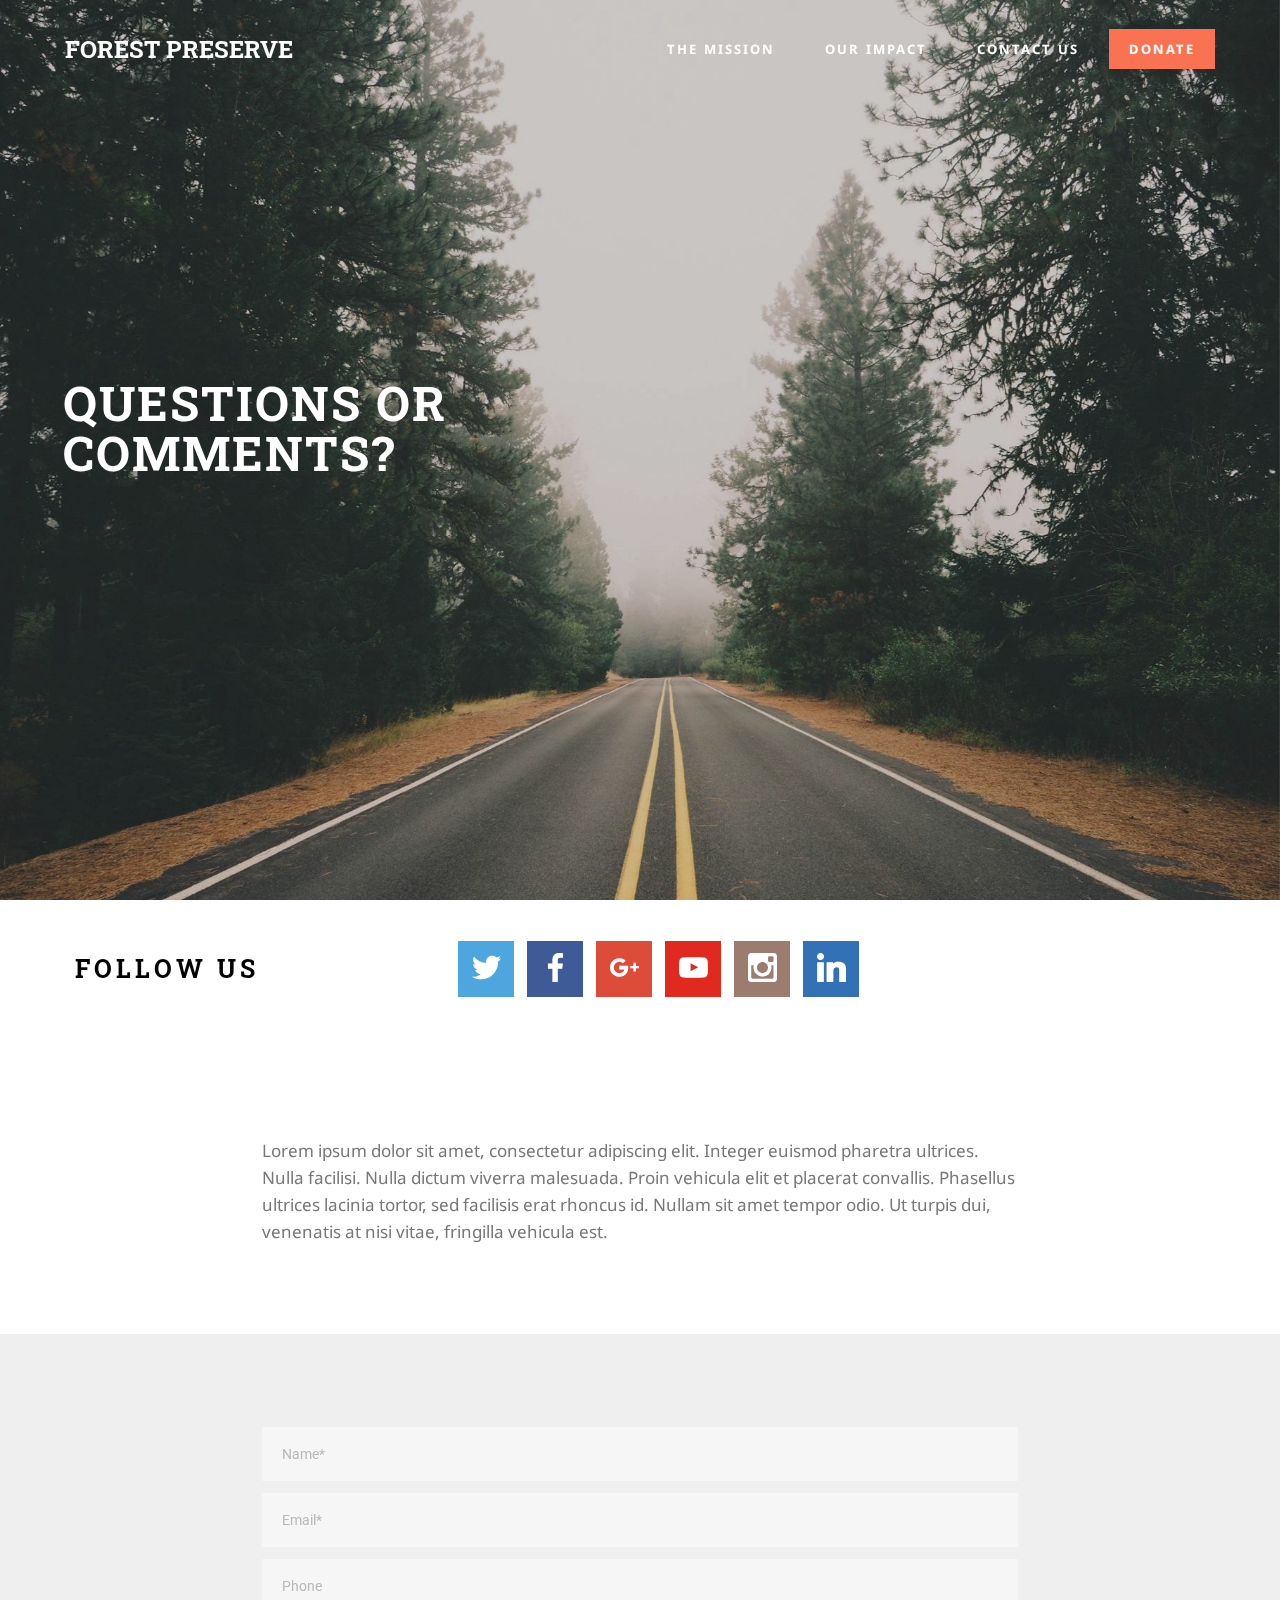
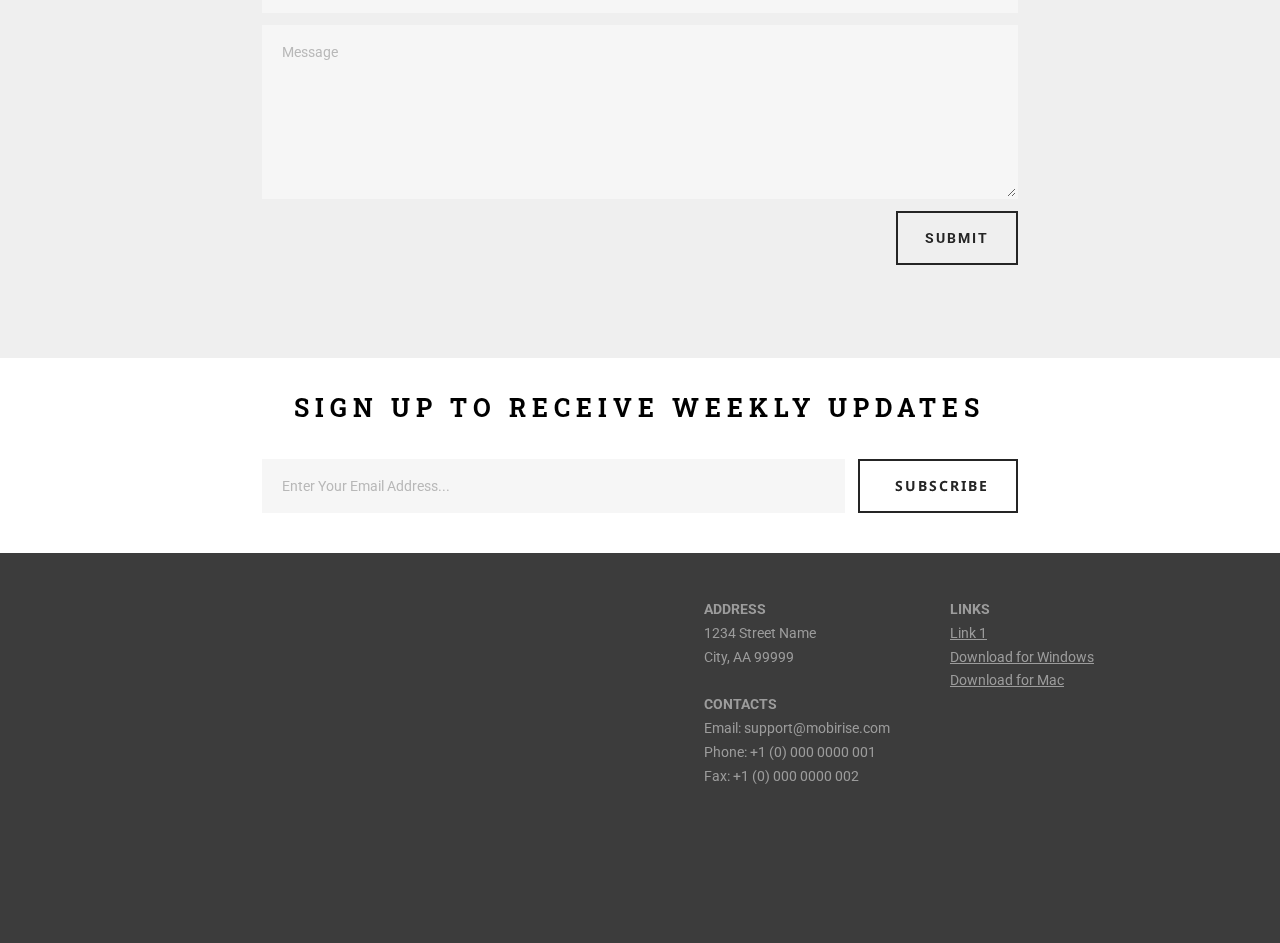
==== commit 10e08c17: "create github pages" ====
--- a/contact.html
+++ b/contact.html
@@ -1,18 +1,19 @@
 <!DOCTYPE html>
 <html>
 <head>
-  <!-- Site made with Mobirise Website Builder v4.3.2, https://mobirise.com -->
+  <!-- Site made with Mobirise Website Builder v4.3.4, https://mobirise.com -->
   <meta charset="UTF-8">
   <meta http-equiv="X-UA-Compatible" content="IE=edge">
-  <meta name="generator" content="Mobirise v4.3.2, mobirise.com">
+  <meta name="generator" content="Mobirise v4.3.4, mobirise.com">
   <meta name="viewport" content="width=device-width, initial-scale=1">
   <link rel="shortcut icon" href="assets/images/logo.png" type="image/x-icon">
-  <meta name="description" content="Contact
-">
-  <title>Contact.html</title>
+  <meta name="description" content="">
+  <title>Contact Us | Preserve Forests</title>
   <link rel="stylesheet" href="https://fonts.googleapis.com/css?family=Roboto:700,400&subset=cyrillic,latin,greek,vietnamese">
   <link rel="stylesheet" href="assets/bootstrap/css/bootstrap.min.css">
+  <link rel="stylesheet" href="assets/soundcloud-plugin/style.css">
   <link rel="stylesheet" href="assets/animate.css/animate.min.css">
+  <link rel="stylesheet" href="assets/socicon/css/socicon.min.css">
   <link rel="stylesheet" href="assets/mobirise/css/style.css">
   <link rel="stylesheet" href="assets/mobirise/css/mbr-additional.css" type="text/css">
   
@@ -20,17 +21,41 @@
   
 </head>
 <body>
-<section class="mbr-box mbr-section mbr-section--relative mbr-section--fixed-size mbr-section--full-height mbr-section--bg-adapted" id="header2-c" data-rv-view="29" style="background-color: rgb(76, 105, 114);">
+<section class="mbr-navbar mbr-navbar--freeze mbr-navbar--absolute mbr-navbar--auto-collapse mbr-navbar--transparent" id="menu-10" data-rv-view="87">
+    <div class="mbr-navbar__section mbr-section">
+        <div class="mbr-section__container container">
+            <div class="mbr-navbar__container">
+                <div class="mbr-navbar__column mbr-navbar__column--s mbr-navbar__brand">
+                    <span class="mbr-navbar__brand-link mbr-brand mbr-brand--inline">
+                        
+                        <span class="mbr-brand__name"><a class="mbr-brand__name text-white" href="index.html">FOREST PRESERVE</a></span>
+                    </span>
+                </div>
+                <div class="mbr-navbar__hamburger mbr-hamburger"><span class="mbr-hamburger__line"></span></div>
+                <div class="mbr-navbar__column mbr-navbar__menu">
+                    <nav class="mbr-navbar__menu-box mbr-navbar__menu-box--inline-right">
+                        <div class="mbr-navbar__column">
+                            <ul class="mbr-navbar__items mbr-navbar__items--right float-left mbr-buttons mbr-buttons--freeze mbr-buttons--right btn-decorator mbr-buttons--active"><li class="mbr-navbar__item"><a class="mbr-buttons__link btn text-white" href="mission.html">THE MISSION</a></li> <li class="mbr-navbar__item"><a class="mbr-buttons__link btn text-white" href="impact.html">OUR IMPACT</a></li><li class="mbr-navbar__item"><a class="mbr-buttons__link btn text-white" href="contact.html">CONTACT US</a></li></ul>                            
+                            <ul class="mbr-navbar__items mbr-navbar__items--right mbr-buttons mbr-buttons--freeze mbr-buttons--right btn-inverse mbr-buttons--active"><li class="mbr-navbar__item"><a class="mbr-buttons__btn btn btn-danger" href="donate.html">DONATE</a></li></ul>
+                        </div>
+                    </nav>
+                </div>
+            </div>
+        </div>
+    </div>
+</section>
+
+<section class="engine"><a href="https://mobirise.co/q">bootstrap slider</a></section><section class="mbr-box mbr-section mbr-section--relative mbr-section--fixed-size mbr-section--full-height mbr-section--bg-adapted mbr-parallax-background mbr-after-navbar" id="header4-11" data-rv-view="89" style="background-image: url(assets/images/emoroad-1920x1280-54.jpg);">
     <div class="mbr-box__magnet mbr-box__magnet--sm-padding mbr-box__magnet--center-left">
-        
+        <div class="mbr-overlay" style="opacity: 0.2; background-color: rgb(0, 0, 0);"></div>
         <div class="mbr-box__container mbr-section__container container">
             <div class="mbr-box mbr-box--stretched"><div class="mbr-box__magnet mbr-box__magnet--center-left">
-                <div class="row"><div class=" col-sm-6 col-sm-offset-6">
+                <div class="row"><div class=" col-sm-6">
                     <div class="mbr-hero animated fadeInUp">
-                        <h1 class="mbr-hero__text">MOBIRISE</h1>
-                        <p class="mbr-hero__subtext">Mobirise helps you cut down development time by providing you with a flexible website editor with a drag and drop interface.</p>
+                        <h1 class="mbr-hero__text">QUESTIONS OR COMMENTS?</h1>
+                        
                     </div>
-                    <div class="mbr-buttons btn-inverse mbr-buttons--left"><a class="mbr-buttons__btn btn btn-lg btn-warning animated fadeInUp delay" href="https://mobirise.com">LEARN MORE</a></div>
+                    
                 </div></div>
             </div></div>
         </div>
@@ -38,11 +63,126 @@
     </div>
 </section>
 
+<section class="mbr-section mbr-section--relative mbr-section--fixed-size" id="social-buttons2-37" data-rv-view="92" style="background-color: rgb(255, 255, 255);">
+    
 
-  <section class="engine"><a href="https://mobirise.co/q">bootstrap slideshow</a></section><script src="assets/web/assets/jquery/jquery.min.js"></script>
+    <div class="mbr-section__container container">
+        <div class="mbr-header mbr-header--inline row" style="padding-top: 40.8px; padding-bottom: 40.8px;">
+            <div class="col-sm-4">
+                <h3 class="mbr-header__text">&nbsp;FOLLOW US</h3>
+            </div>
+            <div class="mbr-social-icons mbr-social-icons--style-1 col-sm-8"><a class="mbr-social-icons__icon socicon-bg-twitter" title="Twitter" target="_blank" href="https://twitter.com/mobirise"><i class="socicon socicon-twitter"></i></a> <a class="mbr-social-icons__icon socicon-bg-facebook" title="Facebook" target="_blank" href="https://www.facebook.com/pages/Mobirise/1616226671953247"><i class="socicon socicon-facebook"></i></a> <a class="mbr-social-icons__icon socicon-bg-googleplus" title="Google+" target="_blank" href="https://plus.google.com/u/0/+Mobirise/posts"><i class="socicon socicon-googleplus"></i></a> <a class="mbr-social-icons__icon socicon-bg-youtube" title="YouTube" target="_blank" href="http://www.youtube.com/channel/UCt_tncVAetpK5JeM8L-8jyw"><i class="socicon socicon-youtube"></i></a> <a class="mbr-social-icons__icon socicon-bg-instagram" title="Instagram" target="_blank" href="https://instagram.com/mobirise/"><i class="socicon socicon-instagram"></i></a>     <a class="mbr-social-icons__icon socicon-bg-linkedin" title="LinkedIn" target="_blank" href="https://www.linkedin.com/in/mobirise"><i class="socicon socicon-linkedin"></i></a> </div>
+        </div>
+    </div>
+</section>
+
+<section class="mbr-section" id="content1-36" data-rv-view="94">
+    <div class="mbr-section__container container mbr-section__container--isolated">
+        <div class="row">
+            <div class="mbr-article mbr-article--wysiwyg col-sm-8 col-sm-offset-2"><p>Lorem ipsum dolor sit amet, consectetur adipiscing elit. Integer euismod pharetra ultrices. Nulla facilisi. Nulla dictum viverra malesuada. Proin vehicula elit et placerat convallis. Phasellus ultrices lacinia tortor, sed facilisis erat rhoncus id. Nullam sit amet tempor odio. Ut turpis dui, venenatis at nisi vitae, fringilla vehicula est.</p></div>
+        </div>
+    </div>
+</section>
+
+<section class="mbr-section mbr-section--relative mbr-section--fixed-size" id="form1-34" data-rv-view="95" style="background-color: rgb(239, 239, 239);">
+    
+    <div class="mbr-section__container mbr-section__container--std-padding container" style="padding-top: 93px; padding-bottom: 93px;">
+        <div class="row">
+            <div class="col-sm-12">
+                <div class="row">
+                    <div class="col-sm-8 col-sm-offset-2" data-form-type="formoid">
+                        
+                        <div data-form-alert="true">
+                            <div class="hide" data-form-alert-success="true">Thanks for filling out form!</div>
+                        </div>
+                        <form action="https://mobirise.com/" method="post" data-form-title="CONTACT FORM">
+                            <input type="hidden" value="EI5sGlxEBU8l+RTgl61FIKvsFq62p6K8QjKRl+kWMYDjmaSOebbkNd7vzljuxCmn55CQFuYYPwQzArWGifhg/6yotavYcxxappxhwZK8uv+1jOrD3W7rQ0AVHhwRUCo+" data-form-email="true">
+                            <div class="form-group">
+                                <input type="text" class="form-control" name="name" required="" placeholder="Name*" data-form-field="Name">
+                            </div>
+                            <div class="form-group">
+                                <input type="email" class="form-control" name="email" required="" placeholder="Email*" data-form-field="Email">
+                            </div>
+                            <div class="form-group">
+                                <input type="tel" class="form-control" name="phone" placeholder="Phone" data-form-field="Phone">
+                            </div>
+                            <div class="form-group">
+                                <textarea class="form-control" name="message" rows="7" placeholder="Message" data-form-field="Message"></textarea>
+                            </div>
+                            <div class="mbr-buttons mbr-buttons--right"><button type="submit" class="mbr-buttons__btn btn btn-lg btn-default">SUBMIT</button></div>
+                        </form>
+                    </div>
+                </div>
+            </div>
+        </div>
+    </div>
+</section>
+
+<section class="mbr-section mbr-section--relative mbr-section--fixed-size" id="form2-35" data-rv-view="104" style="background-color: rgb(255, 255, 255);">
+    
+    <div class="mbr-section__container mbr-section__container--sm-padding container" style="padding-top: 40.8px; padding-bottom: 40.8px;">
+        <div class="row">
+            <div class="col-sm-12">
+                <div class="row">
+                    <div class="col-sm-8 col-sm-offset-2" data-form-type="formoid">
+                        <div class="mbr-header mbr-header--center mbr-header--std-padding">
+                            <h2 class="mbr-header__text">SIGN UP TO RECEIVE WEEKLY UPDATES</h2>
+                        </div>
+                        <div data-form-alert="true">
+                            <div class="hide" data-form-alert-success="true">Thanks for filling out form!</div>
+                        </div>
+                        <form class="mbr-form" action="https://mobirise.com/" method="post" data-form-title="SIGN UP TO RECEIVE WEEKLY UPDATES">
+                            <input type="hidden" value="NYB/x/6UbLwAZsHdEllUw6AXxRVGTRxClEpCd+uJgXqxyyrkSIIEMCrUbL2u7xNRYFSZ4cBDg+jqbOQ96lXhr9cYu0irLZ7YaoEvyXw4/NMX59jjqEPQSheOr58wuf5T" data-form-email="true">
+                            <div class="mbr-form__left">
+                                <input type="email" class="form-control" name="email" required="" placeholder="Enter Your Email Address..." data-form-field="Email">
+                            </div>
+                            <div class="mbr-form__right mbr-buttons mbr-buttons--no-offset mbr-buttons--right"><button type="submit" class="mbr-buttons__btn btn btn-lg btn-default"><span class="mdi-communication-email mbr-iconfont mbr-iconfont-btn"></span>SUBSCRIBE</button></div>
+                        </form>
+                    </div>
+                </div>
+
+            </div>
+        </div>
+    </div>
+</section>
+
+<section class="mbr-section mbr-section--relative mbr-section--fixed-size" id="contacts2-38" data-rv-view="110" style="background-color: rgb(60, 60, 60);">
+    
+    <div class="mbr-section__container container">
+        <div class="mbr-contacts mbr-contacts--wysiwyg row" style="padding-top: 45px; padding-bottom: 45px;">
+            <div class="col-sm-6">
+                <figure class="mbr-figure mbr-figure--wysiwyg mbr-figure--full-width mbr-figure--no-bg">
+                    <div class="mbr-figure__map mbr-figure__map--short"><iframe frameborder="0" style="border:0" src="https://www.google.com/maps/embed/v1/place?key=AIzaSyA0Dx_boXQiwvdz8sJHoYeZNVTdoWONYkU&amp;q=place_id:ChIJn6wOs6lZwokRLKy1iqRcoKw" allowfullscreen=""></iframe></div>
+                </figure>
+            </div>
+            <div class="col-sm-6">
+                <div class="row">
+                    <div class="col-sm-5 col-sm-offset-1">
+                        <p class="mbr-contacts__text"><strong>ADDRESS</strong><br>
+1234 Street Name<br>
+City, AA 99999<br><br>
+<strong>CONTACTS</strong><br>
+Email: support@mobirise.com<br>
+Phone: +1 (0) 000 0000 001<br>
+Fax: +1 (0) 000 0000 002</p>
+                    </div>
+                    <div class="col-sm-6"><p class="mbr-contacts__text"><strong>LINKS</strong></p><ul class="mbr-contacts__list"><li><a href="#" class="text-gray">Link 1</a></li><li><a class="mbr-contacts__link text-gray" href="https://mobirise.com/mobirise-free-win.zip">Download for Windows</a></li><li><a class="mbr-contacts__link text-gray" href="https://mobirise.com/mobirise-free-mac.zip">Download for Mac</a></li></ul></div>
+                </div>
+            </div>
+        </div>
+    </div>
+</section>
+
+
+  <script src="assets/web/assets/jquery/jquery.min.js"></script>
   <script src="assets/bootstrap/js/bootstrap.min.js"></script>
   <script src="assets/smooth-scroll/smooth-scroll.js"></script>
+  <script src="assets/jarallax/jarallax.js"></script>
+  <!--[if lte IE 9]>
+    <script src="assets/jquery-placeholder/jquery.placeholder.min.js"></script>
+  <![endif]-->
   <script src="assets/mobirise/js/script.js"></script>
+  <script src="assets/formoid/formoid.min.js"></script>
   
   
 </body>
--- a/assets/soundcloud-plugin/style.css
+++ b/assets/soundcloud-plugin/style.css
@@ -0,0 +1,57 @@
+.addons-container {
+  position: relative;
+  margin-left: auto;
+  margin-right: auto;
+  padding-right: 15px;
+  padding-left: 15px; }
+  @media (min-width: 576px) {
+    .addons-container {
+      padding-right: 15px;
+      padding-left: 15px; } }
+  @media (min-width: 768px) {
+    .addons-container {
+      padding-right: 15px;
+      padding-left: 15px; } }
+  @media (min-width: 992px) {
+    .addons-container {
+      padding-right: 15px;
+      padding-left: 15px; } }
+  @media (min-width: 1200px) {
+    .addons-container {
+      padding-right: 15px;
+      padding-left: 15px; } }
+  @media (min-width: 576px) {
+    .addons-container {
+      width: 540px;
+      max-width: 100%; } }
+  @media (min-width: 768px) {
+    .addons-container {
+      width: 720px;
+      max-width: 100%; } }
+  @media (min-width: 992px) {
+    .addons-container {
+      width: 960px;
+      max-width: 100%; } }
+  @media (min-width: 1200px) {
+    .addons-container {
+      width: 1140px;
+      max-width: 100%; } }
+
+.addons-container-inner{
+    position: relative;
+    width: 100%;
+    min-height: 1px;
+    padding-right: 15px;
+    padding-left: 15px;
+}
+@media (min-width: 567px) {
+    .addons-container-inner{
+        -ms-flex: 0 0 66.666667%;
+        flex: 0 0 66.666667%;
+        max-width: 66.666667%;
+    }
+}
+.addons-row{
+    display: flex;
+    justify-content:center;
+}--- a/assets/socicon/css/socicon.min.css
+++ b/assets/socicon/css/socicon.min.css
@@ -0,0 +1 @@
+@charset "UTF-8";@font-face{font-family:"socicon";src:url("../fonts/socicon.eot");src:url("../fonts/socicon.eot?#iefix") format("embedded-opentype"),url("../fonts/socicon.woff") format("woff"),url("../fonts/socicon.ttf") format("truetype"),url("../fonts/socicon.svg#sociconregular") format("svg");font-weight:normal;font-style:normal}.socicon:before{position:relative;top:1px;display:inline-block;font-family:"socicon";font-style:normal;font-weight:normal;line-height:1;text-transform:none !important;-webkit-font-smoothing:antialiased;-moz-osx-font-smoothing:grayscale}.socicon-twitter:before{content:"\e040"}.socicon-facebook:before{content:"\e041"}.socicon-googleplus:before{content:"\e042"}.socicon-pinterest:before{content:"\e043"}.socicon-foursquare:before{content:"\e044"}.socicon-yahoo:before{content:"\e045"}.socicon-skype:before{content:"\e046"}.socicon-yelp:before{content:"\e047"}.socicon-feedburner:before{content:"\e048"}.socicon-linkedin:before{content:"\e049"}.socicon-viadeo:before{content:"\e04a"}.socicon-xing:before{content:"\e04b"}.socicon-myspace:before{content:"\e04c"}.socicon-soundcloud:before{content:"\e04d"}.socicon-spotify:before{content:"\e04e"}.socicon-grooveshark:before{content:"\e04f"}.socicon-mixcloud:before{content:"\e001"}.socicon-lastfm:before{content:"\e050"}.socicon-youtube:before{content:"\e051"}.socicon-vimeo:before{content:"\e052"}.socicon-dailymotion:before{content:"\e053"}.socicon-vine:before{content:"\e054"}.socicon-flickr:before{content:"\e055"}.socicon-500px:before{content:"\e056"}.socicon-instagram:before{content:"\e057"}.socicon-wordpress:before{content:"\e058"}.socicon-tumblr:before{content:"\e059"}.socicon-blogger:before{content:"\e020"}.socicon-technorati:before{content:"\e021"}.socicon-reddit:before{content:"\e022"}.socicon-dribbble:before{content:"\e023"}.socicon-stumbleupon:before{content:"\e024"}.socicon-digg:before{content:"\e025"}.socicon-envato:before{content:"\e026"}.socicon-behance:before{content:"\e027"}.socicon-delicious:before{content:"\e028"}.socicon-deviantart:before{content:"\e029"}.socicon-forrst:before{content:"\e02a"}.socicon-play:before{content:"\e02b"}.socicon-zerply:before{content:"\e02c"}.socicon-wikipedia:before{content:"\e02d"}.socicon-apple:before{content:"\e02e"}.socicon-flattr:before{content:"\e02f"}.socicon-github:before{content:"\e030"}.socicon-friendfeed:before{content:"\e032"}.socicon-newsvine:before{content:"\e033"}.socicon-identica:before{content:"\e034"}.socicon-bebo:before{content:"\e035"}.socicon-zynga:before{content:"\e036"}.socicon-steam:before{content:"\e037"}.socicon-xbox:before{content:"\e038"}.socicon-windows:before{content:"\e039"}.socicon-outlook:before{content:"\e010"}.socicon-coderwall:before{content:"\e011"}.socicon-tripadvisor:before{content:"\e012"}.socicon-appnet:before{content:"\e013"}.socicon-goodreads:before{content:"\e014"}.socicon-tripit:before{content:"\e015"}.socicon-lanyrd:before{content:"\e016"}.socicon-slideshare:before{content:"\e017"}.socicon-buffer:before{content:"\e018"}.socicon-rss:before{content:"\e00b"}.socicon-vkontakte:before{content:"\e01a"}.socicon-disqus:before{content:"\e019"}.socicon-houzz:before{content:"\e00a"}.socicon-mail:before{content:"\e01f"}.socicon-patreon:before{content:"\e01c"}.socicon-paypal:before{content:"\e00c"}.socicon-playstation:before{content:"\e03d"}.socicon-smugmug:before{content:"\e05e"}.socicon-swarm:before{content:"\e003"}.socicon-triplej:before{content:"\e009"}.socicon-yammer:before{content:"\e005"}.socicon-stackoverflow:before{content:"\e007"}.socicon-drupal:before{content:"\e002"}.socicon-odnoklassniki:before{content:"\e00d"}.socicon-android:before{content:"\e03e"}.socicon-meetup:before{content:"\e03c"}.socicon-persona:before{content:"\e008"}.socicon-amazon:before{content:"\e05c"}.socicon-ello:before{content:"\e006"}.socicon-8tracks:before{content:"\e05b"}.socicon-twitch:before{content:"\e05a"}.socicon-airbnb:before{content:"\e00e"}.socicon-pocket:before{content:"\e01e"}.socicon-whatsapp:before{content:"\e01b"}.socicon-storehouse:before{content:"\e01d"}.socicon-icq:before{content:"\e05d"}.socicon-modelmayhem:before{content:"\e000"}.socicon-istock:before{content:"\e004"}.socicon-angellist:before{content:"\e062"}.socicon-periscope:before{content:"\e00f"}.socicon-ravelry:before{content:"\e05f"}.socicon-snapchat:before{content:"\e03f"}.socicon-weibo:before{content:"\e060"}.socicon-douban:before{content:"\e03b"}.socicon-baidu:before{content:"\e061"}.socicon-qq:before{content:"\e03a"}.socicon-renren:before{content:"\e031"}.socicon-ebay:before{content:"\e063"}.socicon-imdb:before{content:"\e064"}.socicon-stayfriends:before{content:"\e065"}.socicon-residentadvisor:before{content:"\e066"}.socicon-google:before{content:"\e067"}.socicon-yandex:before{content:"\e068"}.socicon-sharethis:before{content:"\e069"}.socicon-bandcamp:before{content:"\e06a"}.socicon-itunes:before{content:"\e06b"}.socicon-deezer:before{content:"\e06c"}.socicon-medium:before{content:"\e06d"}.socicon-telegram:before{content:"\e06e"}.socicon-openid:before{content:"\e06f"}.socicon-amplement:before{content:"\e070"}.socicon-bg-twitter{background:#4da7de}.socicon-bg-twitter:hover{background:#4da7de !important}.socicon-bg-facebook{background:#3e5b98}.socicon-bg-facebook:hover{background:#3e5b98 !important}.socicon-bg-googleplus{background:#dd4b39}.socicon-bg-googleplus:hover{background:#dd4b39 !important}.socicon-bg-pinterest{background:#c92619}.socicon-bg-pinterest:hover{background:#c92619 !important}.socicon-bg-foursquare{background:#f94877}.socicon-bg-foursquare:hover{background:#f94877 !important}.socicon-bg-yahoo{background:#6e2a85}.socicon-bg-yahoo:hover{background:#6e2a85 !important}.socicon-bg-skype{background:#28abe3}.socicon-bg-skype:hover{background:#28abe3 !important}.socicon-bg-yelp{background:#c83218}.socicon-bg-yelp:hover{background:#c83218 !important}.socicon-bg-feedburner{background:#fc0}.socicon-bg-feedburner:hover{background:#fc0 !important}.socicon-bg-linkedin{background:#3371b7}.socicon-bg-linkedin:hover{background:#3371b7 !important}.socicon-bg-viadeo{background:#e4a000}.socicon-bg-viadeo:hover{background:#e4a000 !important}.socicon-bg-xing{background:#005a60}.socicon-bg-xing:hover{background:#005a60 !important}.socicon-bg-myspace{background:#323232}.socicon-bg-myspace:hover{background:#323232 !important}.socicon-bg-soundcloud{background:#fe3801}.socicon-bg-soundcloud:hover{background:#fe3801 !important}.socicon-bg-spotify{background:#7bb342}.socicon-bg-spotify:hover{background:#7bb342 !important}.socicon-bg-grooveshark{background:#000}.socicon-bg-grooveshark:hover{background:#000 !important}.socicon-bg-mixcloud{background:#000}.socicon-bg-mixcloud:hover{background:#000 !important}.socicon-bg-lastfm{background:#d41316}.socicon-bg-lastfm:hover{background:#d41316 !important}.socicon-bg-youtube{background:#e02a20}.socicon-bg-youtube:hover{background:#e02a20 !important}.socicon-bg-vimeo{background:#51b5e7}.socicon-bg-vimeo:hover{background:#51b5e7 !important}.socicon-bg-dailymotion{background:#004e72}.socicon-bg-dailymotion:hover{background:#004e72 !important}.socicon-bg-vine{background:#00b389}.socicon-bg-vine:hover{background:#00b389 !important}.socicon-bg-flickr{background:#1e1e1b}.socicon-bg-flickr:hover{background:#1e1e1b !important}.socicon-bg-500px{background:#58a9de}.socicon-bg-500px:hover{background:#58a9de !important}.socicon-bg-instagram{background:#9c7c6e}.socicon-bg-instagram:hover{background:#9c7c6e !important}.socicon-bg-wordpress{background:#464646}.socicon-bg-wordpress:hover{background:#464646 !important}.socicon-bg-tumblr{background:#45556c}.socicon-bg-tumblr:hover{background:#45556c !important}.socicon-bg-blogger{background:#ec661c}.socicon-bg-blogger:hover{background:#ec661c !important}.socicon-bg-technorati{background:#5cb030}.socicon-bg-technorati:hover{background:#5cb030 !important}.socicon-bg-reddit{background:#e74a1e}.socicon-bg-reddit:hover{background:#e74a1e !important}.socicon-bg-dribbble{background:#e84d88}.socicon-bg-dribbble:hover{background:#e84d88 !important}.socicon-bg-stumbleupon{background:#e64011}.socicon-bg-stumbleupon:hover{background:#e64011 !important}.socicon-bg-digg{background:#1d1d1b}.socicon-bg-digg:hover{background:#1d1d1b !important}.socicon-bg-envato{background:#597c3a}.socicon-bg-envato:hover{background:#597c3a !important}.socicon-bg-behance{background:#000}.socicon-bg-behance:hover{background:#000 !important}.socicon-bg-delicious{background:#020202}.socicon-bg-delicious:hover{background:#020202 !important}.socicon-bg-deviantart{background:#c5d200}.socicon-bg-deviantart:hover{background:#c5d200 !important}.socicon-bg-forrst{background:#5b9a68}.socicon-bg-forrst:hover{background:#5b9a68 !important}.socicon-bg-play{background:#000}.socicon-bg-play:hover{background:#000 !important}.socicon-bg-zerply{background:#9dbc7a}.socicon-bg-zerply:hover{background:#9dbc7a !important}.socicon-bg-wikipedia{background:#000}.socicon-bg-wikipedia:hover{background:#000 !important}.socicon-bg-apple{background:#b9bfc1}.socicon-bg-apple:hover{background:#b9bfc1 !important}.socicon-bg-flattr{background:#f67c1a}.socicon-bg-flattr:hover{background:#f67c1a !important}.socicon-bg-github{background:#221e1b}.socicon-bg-github:hover{background:#221e1b !important}.socicon-bg-friendfeed{background:#2f72c4}.socicon-bg-friendfeed:hover{background:#2f72c4 !important}.socicon-bg-newsvine{background:#075b2f}.socicon-bg-newsvine:hover{background:#075b2f !important}.socicon-bg-identica{background:#000}.socicon-bg-identica:hover{background:#000 !important}.socicon-bg-bebo{background:#ef1011}.socicon-bg-bebo:hover{background:#ef1011 !important}.socicon-bg-zynga{background:#dc0606}.socicon-bg-zynga:hover{background:#dc0606 !important}.socicon-bg-steam{background:#171a21}.socicon-bg-steam:hover{background:#171a21 !important}.socicon-bg-xbox{background:#92c83e}.socicon-bg-xbox:hover{background:#92c83e !important}.socicon-bg-windows{background:#00bdf6}.socicon-bg-windows:hover{background:#00bdf6 !important}.socicon-bg-outlook{background:#0072c6}.socicon-bg-outlook:hover{background:#0072c6 !important}.socicon-bg-coderwall{background:#3e8dcc}.socicon-bg-coderwall:hover{background:#3e8dcc !important}.socicon-bg-tripadvisor{background:#4b7e37}.socicon-bg-tripadvisor:hover{background:#4b7e37 !important}.socicon-bg-appnet{background:#494949}.socicon-bg-appnet:hover{background:#494949 !important}.socicon-bg-goodreads{background:#463020}.socicon-bg-goodreads:hover{background:#463020 !important}.socicon-bg-tripit{background:#1982c3}.socicon-bg-tripit:hover{background:#1982c3 !important}.socicon-bg-lanyrd{background:#3c80c9}.socicon-bg-lanyrd:hover{background:#3c80c9 !important}.socicon-bg-slideshare{background:#4ba3a6}.socicon-bg-slideshare:hover{background:#4ba3a6 !important}.socicon-bg-buffer{background:#000}.socicon-bg-buffer:hover{background:#000 !important}.socicon-bg-rss{background:#f26109}.socicon-bg-rss:hover{background:#f26109 !important}.socicon-bg-vkontakte{background:#5a7fa6}.socicon-bg-vkontakte:hover{background:#5a7fa6 !important}.socicon-bg-disqus{background:#2e9fff}.socicon-bg-disqus:hover{background:#2e9fff !important}.socicon-bg-houzz{background:#7cc04b}.socicon-bg-houzz:hover{background:#7cc04b !important}.socicon-bg-mail{background:#000}.socicon-bg-mail:hover{background:#000 !important}.socicon-bg-patreon{background:#e44727}.socicon-bg-patreon:hover{background:#e44727 !important}.socicon-bg-paypal{background:#009cde}.socicon-bg-paypal:hover{background:#009cde !important}.socicon-bg-playstation{background:#000}.socicon-bg-playstation:hover{background:#000 !important}.socicon-bg-smugmug{background:#acfd32}.socicon-bg-smugmug:hover{background:#acfd32 !important}.socicon-bg-swarm{background:#fc9d3c}.socicon-bg-swarm:hover{background:#fc9d3c !important}.socicon-bg-triplej{background:#e53531}.socicon-bg-triplej:hover{background:#e53531 !important}.socicon-bg-yammer{background:#1175c4}.socicon-bg-yammer:hover{background:#1175c4 !important}.socicon-bg-stackoverflow{background:#fd9827}.socicon-bg-stackoverflow:hover{background:#fd9827 !important}.socicon-bg-drupal{background:#00598e}.socicon-bg-drupal:hover{background:#00598e !important}.socicon-bg-odnoklassniki{background:#f48420}.socicon-bg-odnoklassniki:hover{background:#f48420 !important}.socicon-bg-android{background:#8ec047}.socicon-bg-android:hover{background:#8ec047 !important}.socicon-bg-meetup{background:#e2373c}.socicon-bg-meetup:hover{background:#e2373c !important}.socicon-bg-persona{background:#e6753d}.socicon-bg-persona:hover{background:#e6753d !important}.socicon-bg-amazon{background:#f90}.socicon-bg-amazon:hover{background:#f90 !important}.socicon-bg-ello{background:#000}.socicon-bg-ello:hover{background:#000 !important}.socicon-bg-8tracks{background:#122c4b}.socicon-bg-8tracks:hover{background:#122c4b !important}.socicon-bg-twitch{background:#6441a5}.socicon-bg-twitch:hover{background:#6441a5 !important}.socicon-bg-airbnb{background:#ff5a5f}.socicon-bg-airbnb:hover{background:#ff5a5f !important}.socicon-bg-pocket{background:#ed4055}.socicon-bg-pocket:hover{background:#ed4055 !important}.socicon-bg-whatsapp{background:#20b038}.socicon-bg-whatsapp:hover{background:#20b038 !important}.socicon-bg-storehouse{background:#25b0e6}.socicon-bg-storehouse:hover{background:#25b0e6 !important}.socicon-bg-icq{background:#7ebd00}.socicon-bg-icq:hover{background:#7ebd00 !important}.socicon-bg-modelmayhem{background:#000}.socicon-bg-modelmayhem:hover{background:#000 !important}.socicon-bg-istock{background:#000}.socicon-bg-istock:hover{background:#000 !important}.socicon-bg-angellist{background:#000}.socicon-bg-angellist:hover{background:#000 !important}.socicon-bg-periscope{background:#3aa4c6}.socicon-bg-periscope:hover{background:#3aa4c6 !important}.socicon-bg-ravelry{background:#b6014c}.socicon-bg-ravelry:hover{background:#b6014c !important}.socicon-bg-snapchat{background:#fffa37}.socicon-bg-snapchat:hover{background:#fffa37 !important}.socicon-bg-weibo{background:#e31c34}.socicon-bg-weibo:hover{background:#e31c34 !important}.socicon-bg-douban{background:#3ca353}.socicon-bg-douban:hover{background:#3ca353 !important}.socicon-bg-baidu{background:#2629d9}.socicon-bg-baidu:hover{background:#2629d9 !important}.socicon-bg-qq{background:#4297d3}.socicon-bg-qq:hover{background:#4297d3 !important}.socicon-bg-renren{background:#2266b0}.socicon-bg-renren:hover{background:#2266b0 !important}.socicon-bg-ebay{background:#333}.socicon-bg-ebay:hover{background:#333 !important}.socicon-bg-imdb{background:#e8ba00}.socicon-bg-imdb:hover{background:#e8ba00 !important}.socicon-bg-stayfriends{background:#f08a1c}.socicon-bg-stayfriends:hover{background:#f08a1c !important}.socicon-bg-residentadvisor{background:#b3be1b}.socicon-bg-residentadvisor:hover{background:#b3be1b !important}.socicon-bg-google{background:#4285f4}.socicon-bg-google:hover{background:#4285f4 !important}.socicon-bg-yandex{background:#f00}.socicon-bg-yandex:hover{background:#f00 !important}.socicon-bg-sharethis{background:#01bf01}.socicon-bg-sharethis:hover{background:#01bf01 !important}.socicon-bg-bandcamp{background:#619aa9}.socicon-bg-bandcamp:hover{background:#619aa9 !important}.socicon-bg-itunes{background:#ff5e51}.socicon-bg-itunes:hover{background:#ff5e51 !important}.socicon-bg-deezer{background:#32323d}.socicon-bg-deezer:hover{background:#32323d !important}.socicon-bg-medium{background:#000}.socicon-bg-medium:hover{background:#000 !important}.socicon-bg-telegram{background:#08c}.socicon-bg-telegram:hover{background:#08c !important}.socicon-bg-openid{background:#f78c40}.socicon-bg-openid:hover{background:#f78c40 !important}.socicon-bg-amplement{background:#0996c3}.socicon-bg-amplement:hover{background:#0996c3 !important}--- a/assets/mobirise/css/mbr-additional.css
+++ b/assets/mobirise/css/mbr-additional.css
@@ -1,20 +1,247 @@
-@import url(https://fonts.googleapis.com/css?family=PT+Sans:400,700);
-
-#header2-0 H1 {
+@import url(https://fonts.googleapis.com/css?family=Roboto+Slab:400,300,700);
+@import url(https://fonts.googleapis.com/css?family=Noto+Sans:400,700);
+
+
+
+
+
+#menu-0 .mbr-brand__name {
+  font-size: 16px;
+}
+#menu-0.mbr-navbar--stuck .mbr-navbar__section {
+  background: #132117;
+}
+#menu-0 .mbr-brand__name a {
+  font-family: 'Roboto Slab', serif;
+  font-size: 24px;
+}
+#menu-0 .mbr-navbar__items a {
+  font-family: 'Noto Sans', sans-serif;
+}
+#menu-0 .navbar-toggler {
+  color: #000;
+}
+#menu-0 .mbr-navbar__hamburger {
+  color: #000;
+}
+#header4-1 P {
+  font-family: 'Noto Sans', sans-serif;
+  font-size: 18px;
+}
+#header4-1 H1 {
+  font-family: 'Roboto Slab', serif;
+  font-size: 48px;
+}
+#header4-1 .btn {
+  font-family: 'Noto Sans', sans-serif;
+}
+
+
+
+
+
+
+
+
+
+
+#menu-6 .mbr-brand__name {
+  font-size: 16px;
+}
+#menu-6.mbr-navbar--stuck .mbr-navbar__section {
+  background: #132117;
+}
+#menu-6 .mbr-brand__name a {
+  font-family: 'Roboto Slab', serif;
+  font-size: 24px;
+}
+#menu-6 .mbr-navbar__items a {
+  font-family: 'Noto Sans', sans-serif;
+}
+#menu-6 .mbr-navbar__hamburger {
+  color: #ffffff;
+}
+#header1-32 H1 {
+  font-family: 'Roboto Slab', serif;
+}
+#header1-32 P {
+  font-family: 'Noto Sans', sans-serif;
+}
+#content1-15 P {
+  font-family: 'Noto Sans', sans-serif;
+  font-size: 20px;
+}
+#features1-18 .mbr-section-title .mbr-header__text {
+  font-family: 'Roboto Slab', serif;
+  font-size: 30px;
+}
+#features1-18 P {
+  font-family: 'Noto Sans', sans-serif;
+}
+#features1-18 .mbr-section__col .mbr-header__text {
+  font-family: 'Roboto Slab', serif;
+  font-size: 18px;
+}
+#msg-box5-19 .mbr-header__text {
+  color: #ffffff;
+  font-family: 'Roboto Slab', serif;
+  font-size: 24px;
+}
+#msg-box5-19 .mbr-header__subtext {
+  color: #ffffff;
+}
+#msg-box5-19 .mbr-article {
+  color: #ffffff;
+}
+#msg-box5-19 .mbr-article P {
+  font-family: 'Noto Sans', sans-serif;
+}
+
+
+
+
+
+
+
+
+
+
+#menu-8 .mbr-brand__name {
+  font-size: 16px;
+}
+#menu-8.mbr-navbar--stuck .mbr-navbar__section {
+  background: #132117;
+}
+#menu-8 .mbr-brand__name a {
+  font-family: 'Roboto Slab', serif;
+  font-size: 24px;
+}
+#menu-8 .mbr-navbar__items a {
+  font-family: 'Noto Sans', sans-serif;
+}
+#header4-23 P {
+  font-family: 'Noto Sans', sans-serif;
+}
+#header4-23 H1 {
+  font-family: 'Roboto Slab', serif;
+}
+#content4-24 .mbr-section__col .mbr-header__text {
+  font-size: 72px;
+  font-family: 'Roboto Slab', serif;
+  color: #ffffff;
+}
+#content4-24 P {
   text-align: center;
-}
-#header2-0 P {
-  font-family: 'PT Sans', sans-serif;
-}
-#menu-a .mbr-brand__name {
-  font-size: 16px;
-}
-#menu-a.mbr-navbar--stuck .mbr-navbar__section {
-  background: #6183e9;
-}
-#menu-a .mbr-navbar__section {
-  background: #6183e9;
-}
-#menu-a .mbr-navbar__hamburger {
-  color: #a38f84;
-}
+  font-family: 'Noto Sans', sans-serif;
+  color: #ffffff;
+}
+#header3-25 H3 {
+  text-align: center;
+  font-family: 'Roboto Slab', serif;
+}
+#content1-26 P {
+  font-family: 'Noto Sans', sans-serif;
+}
+#image2-28 SMALL {
+  text-align: right;
+  font-family: 'Noto Sans', sans-serif;
+}
+#content1-29 P {
+  font-family: 'Noto Sans', sans-serif;
+}
+#social-buttons1-30 .mbr-header__text {
+  color: #000000;
+}
+#form2-31 .mbr-header__text {
+  color: #ffffff;
+}
+
+
+
+
+
+
+
+
+#menu-10 .mbr-brand__name {
+  font-size: 16px;
+}
+#menu-10.mbr-navbar--stuck .mbr-navbar__section {
+  background: #132117;
+}
+#menu-10 .mbr-brand__name a {
+  font-family: 'Roboto Slab', serif;
+  font-size: 24px;
+}
+#menu-10 .mbr-navbar__items a {
+  font-family: 'Noto Sans', sans-serif;
+}
+#menu-10 .mbr-navbar__hamburger {
+  color: #ffffff;
+}
+#header4-11 P {
+  font-family: 'Noto Sans', sans-serif;
+  font-size: 18px;
+}
+#header4-11 H1 {
+  font-family: 'Roboto Slab', serif;
+  font-size: 48px;
+}
+#social-buttons2-37 .mbr-header__text {
+  font-family: 'Roboto Slab', serif;
+  color: #000000;
+}
+#content1-36 P {
+  font-family: 'Noto Sans', sans-serif;
+}
+#form1-34 .mbr-header__text {
+  font-size: 17px;
+}
+#form2-35 .mbr-header__text {
+  color: #000000;
+  font-family: 'Roboto Slab', serif;
+}
+#form2-35 .btn {
+  font-family: 'Noto Sans', sans-serif;
+}
+
+
+
+
+
+
+
+
+#menu-12 .mbr-brand__name {
+  font-size: 16px;
+}
+#menu-12.mbr-navbar--stuck .mbr-navbar__section {
+  background: #132117;
+}
+#menu-12 .mbr-brand__name a {
+  font-family: 'Roboto Slab', serif;
+  font-size: 24px;
+}
+#menu-12 .mbr-navbar__items a {
+  font-family: 'Noto Sans', sans-serif;
+}
+#header4-13 P {
+  font-family: 'Noto Sans', sans-serif;
+  font-size: 18px;
+}
+#header4-13 H1 {
+  font-family: 'Roboto Slab', serif;
+  font-size: 48px;
+}
+#content1-40 P {
+  font-family: 'Noto Sans', sans-serif;
+}
+#pricing-table1-39 H3 {
+  font-family: 'Roboto Slab', serif;
+}
+#pricing-table1-39 SPAN {
+  font-family: 'Roboto Slab', serif;
+}
+#pricing-table1-39 DIV {
+  font-family: 'Noto Sans', sans-serif;
+}
